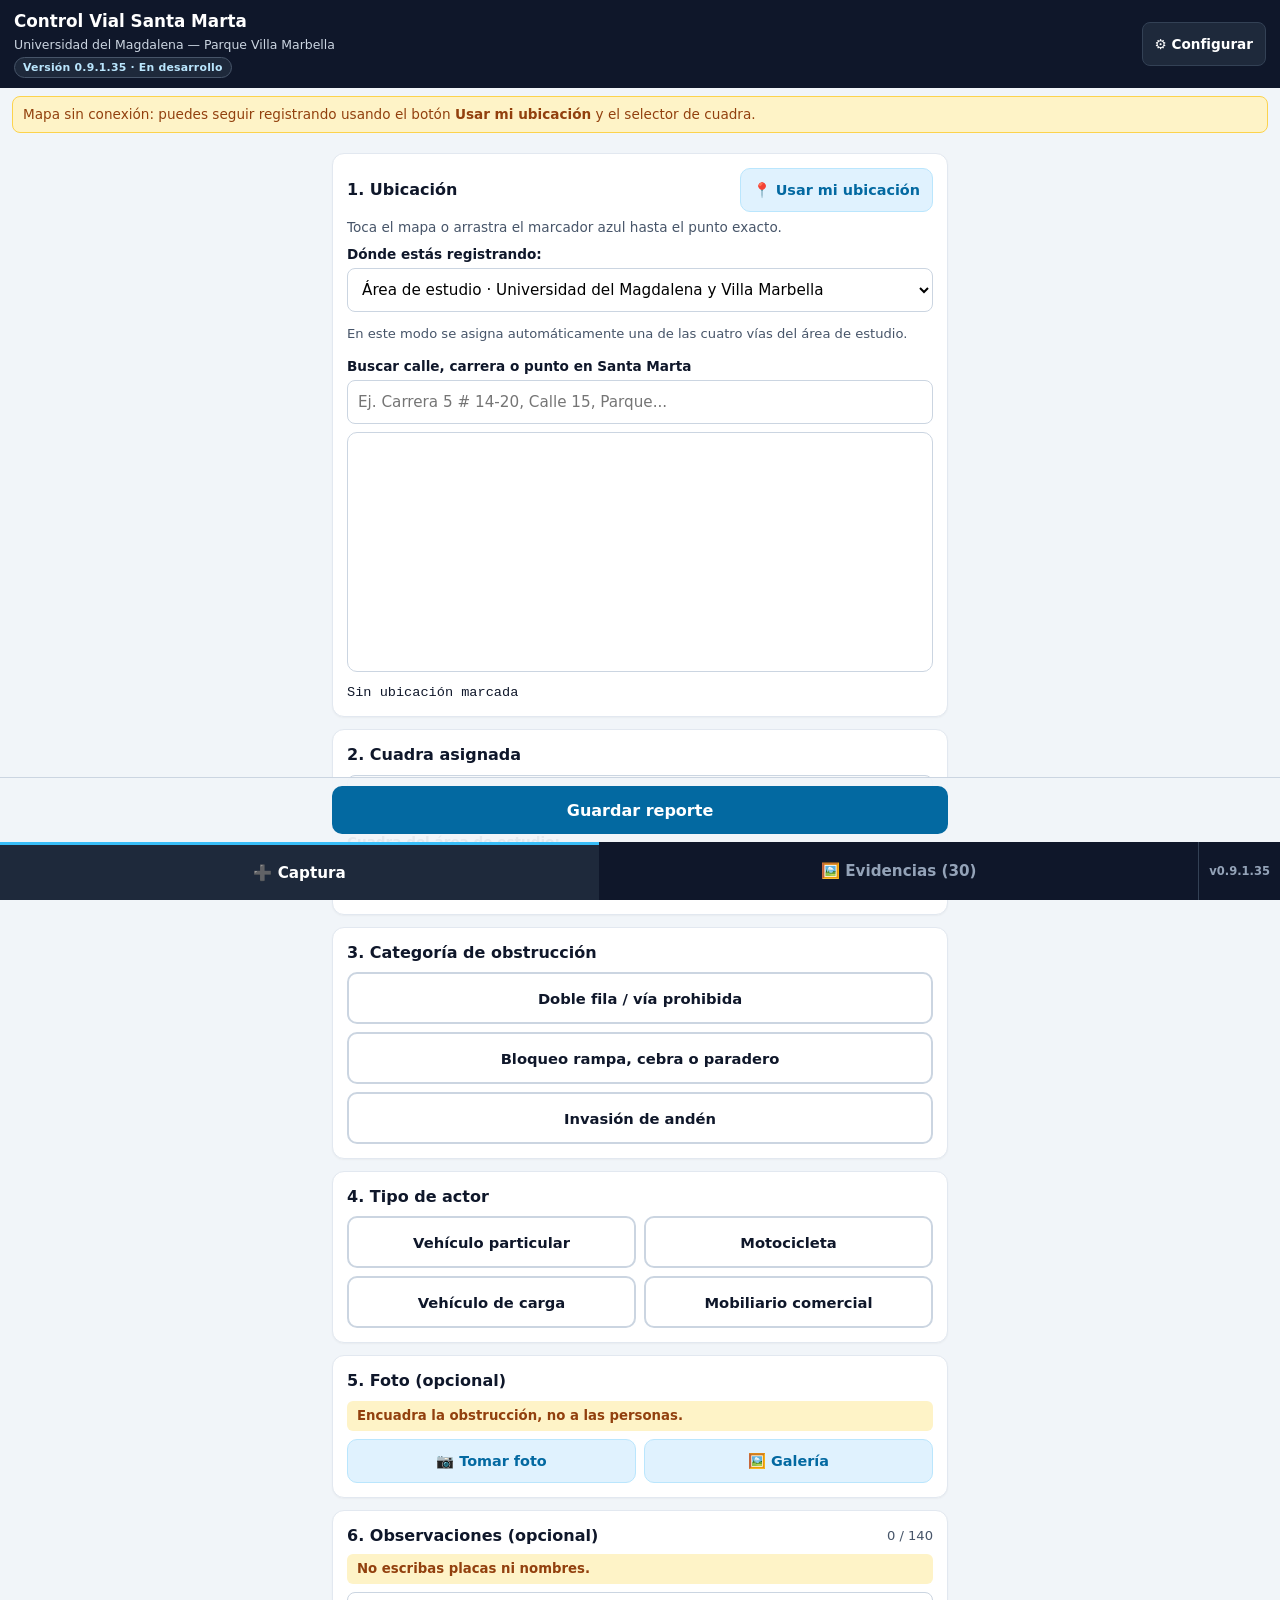
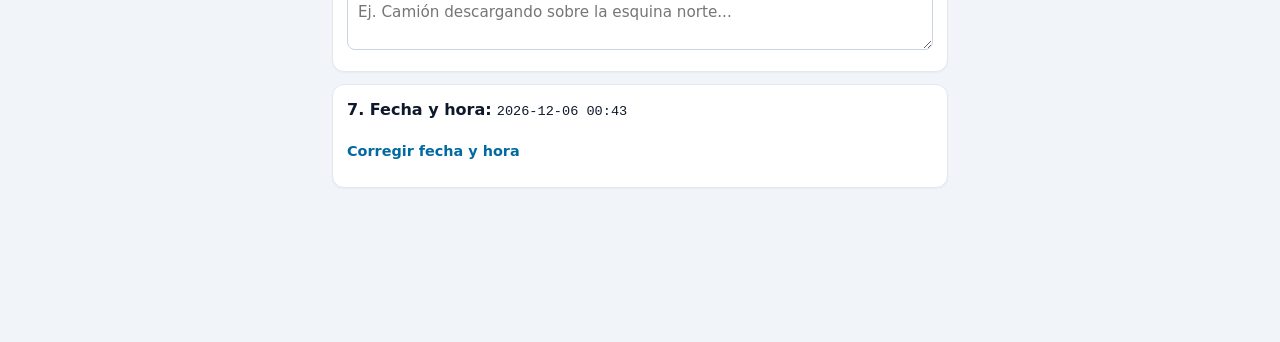
==== index.html @ 70bea8bd "Añade selector de ámbito de captura" ====
<!DOCTYPE html>
<html lang="es">
<head>
  <meta charset="UTF-8" />
  <meta name="viewport" content="width=device-width, initial-scale=1.0" />
  <meta name="app-build" content="0.9.1.35" />
  <meta name="app-version" content="0.9.1.35" />
  <meta http-equiv="Cache-Control" content="no-cache, no-store, must-revalidate" />
  <meta http-equiv="Pragma" content="no-cache" />
  <meta http-equiv="Expires" content="0" />
  <title>Control de Mal Parqueo - Santa Marta</title>
  <!-- CSS de Leaflet (CDN exacto obligatorio) -->
  <link rel="stylesheet" href="https://unpkg.com/leaflet@1.9.4/dist/leaflet.css" />
  <link rel="stylesheet" href="estilos.css?v=0.9.1.35" />
</head>
<body>
  <!-- Encabezado compacto -->
  <header class="encabezado">
    <div>
      <h1 class="titulo-app">Control Vial Santa Marta</h1>
      <p id="nombre-zona-header" class="subtitulo-zona">Cargando zona de estudio...</p>
      <span class="insignia-version">Versión 0.9.1.35 · En desarrollo</span>
    </div>
    <button type="button" id="btn-abrir-ajustes" class="btn-ajustes" aria-label="Ajustes del integrante">
      ⚙️ <span id="indicador-iniciales">Configurar</span>
    </button>
  </header>

  <!-- Aviso obligatorio si se abre con doble clic sin servidor local -->
  <div id="aviso-fetch" class="banner-error" hidden>
    No se pudieron leer los archivos JSON: <strong>abre con Live Server o GitHub Pages</strong>.
  </div>

  <!-- Aviso de contingencia si no hay internet / no cargó Leaflet -->
  <div id="aviso-sin-mapa" class="aviso-alerta margen-lateral" hidden>
    Mapa sin conexión: puedes seguir registrando usando el botón <strong>Usar mi ubicación</strong> y el selector de cuadra.
  </div>

  <!-- ======================================================================
       VISTA 1: CAPTURA RÁPIDA (< 30 SEGUNDOS)
       ====================================================================== -->
  <main id="vista-captura" class="contenedor-principal">
    <!-- Tarjeta de confirmación tras guardar -->
    <section id="tarjeta-confirmacion" class="tarjeta-exito" hidden>
      <h2>✔ Reporte guardado</h2>
      <p class="linea-resultado">
        <span id="confirmacion-desglose"></span>
        <span id="confirmacion-badge-nivel" class="badge-nivel"></span>
      </p>
      <p id="confirmacion-tiempo" class="texto-suave"></p>
      <button type="button" id="btn-registrar-otro" class="btn-primario btn-ancho">
        Registrar otro
      </button>
    </section>

    <!-- Alerta de cuota llena (QuotaExceededError) -->
    <section id="aviso-quota" class="banner-error" hidden>
      <strong>Almacenamiento lleno: exporta y borra registros locales.</strong>
      <button type="button" id="btn-exportar-emergencia" class="btn-secundario btn-ancho">
        Exportar respaldo JSON ahora
      </button>
    </section>

    <!-- a) Ubicación -->
    <section class="tarjeta">
      <div class="fila-cabecera-seccion">
        <h2>1. Ubicación</h2>
        <button type="button" id="btn-usar-gps" class="btn-secundario">
          📍 Usar mi ubicación
        </button>
      </div>
      <p class="ayuda-campo">Toca el mapa o arrastra el marcador azul hasta el punto exacto.</p>

      <div class="selector-ambito-reporte">
        <label for="select-ambito-captura" class="etiqueta-control">Dónde estás registrando:</label>
        <select id="select-ambito-captura" class="control-select">
          <option value="area_estudio">Área de estudio · Universidad del Magdalena y Villa Marbella</option>
          <option value="otros_sectores_santa_marta">Otros sectores de Santa Marta</option>
        </select>
        <p id="ayuda-ambito-captura" class="texto-suave">En este modo se asigna automáticamente una de las cuatro vías del área de estudio.</p>
      </div>

            <div class="buscador-direccion">
        <label for="input-buscar-direccion" class="etiqueta-control">Buscar calle, carrera o punto en Santa Marta</label>
        <div class="fila-buscador">
          <input
            type="search"
            id="input-buscar-direccion"
            class="control-input"
            placeholder="Ej. Carrera 5 # 14-20, Calle 15, Parque..."
            autocomplete="off"
          />
          <button type="button" id="btn-limpiar-busqueda" class="btn-secundario" hidden aria-label="Limpiar búsqueda">
            ✕
          </button>
        </div>
        <ul id="lista-sugerencias-direccion" class="lista-sugerencias" role="listbox" hidden></ul>
        <div id="estado-busqueda-direccion" class="texto-suave" hidden></div>
      </div>

      <div id="mapa-captura" class="caja-mapa"></div>

      <div class="fila-coords">
        <span id="texto-coordenadas" class="texto-mono">Sin ubicación marcada</span>
      </div>
      <div id="estado-gps" class="aviso-info" hidden></div>
      <div id="aviso-precision" class="aviso-info" hidden></div>
      <div id="error-ubicacion" class="error-campo" hidden></div>
    </section>

    <!-- b) Cuadra (asignación automática + respaldo) -->
    <section class="tarjeta">
      <h2>2. Cuadra asignada</h2>
      <div id="aviso-fuera-zona" class="aviso-alerta" hidden></div>

      <div id="panel-cuadra-estudio">
        <div class="caja-cuadra-lectura">
          <div id="cuadra-nombre-lectura" class="nombre-cuadra">Marca un punto en el mapa</div>
          <span id="cuadra-tipo-lectura" class="etiqueta-via">Tipo de vía: —</span>
        </div>
        <label for="select-cuadra" class="etiqueta-control">Cuadra del área de estudio:</label>
        <select id="select-cuadra" class="control-select">
          <option value="">-- Selecciona una cuadra --</option>
        </select>
        <div id="error-cuadra" class="error-campo" hidden></div>
      </div>

      <div id="panel-via-externa" class="panel-via-externa" hidden>
        <p class="ayuda-campo">El punto se guardará como un reporte de otro sector de Santa Marta, sin asignarlo a las cuatro cuadras del estudio.</p>
        <label for="select-tipo-via-externa" class="etiqueta-control">Tipo de vía:</label>
        <select id="select-tipo-via-externa" class="control-select">
          <option value="">-- Selecciona el tipo de vía --</option>
          <option value="arterial">Vía arterial</option>
          <option value="secundaria">Vía secundaria</option>
        </select>
        <label for="input-sector-externo" class="etiqueta-control">Barrio, sector o referencia (opcional):</label>
        <input id="input-sector-externo" class="control-input" type="text" maxlength="90" placeholder="Ej. El Prado, Centro, Bavaria..." />
        <div id="error-via-externa" class="error-campo" hidden></div>
      </div>
    </section>

    <!-- c) Categoría (3 botones grandes, selección única) -->
    <section class="tarjeta">
      <h2>3. Categoría de obstrucción</h2>
      <div id="grupo-categoria" class="rejilla-opciones" role="group" aria-label="Categoría">
        <button type="button" class="btn-opcion" data-valor="doble_fila" aria-pressed="false">
          Doble fila / vía prohibida
        </button>
        <button type="button" class="btn-opcion" data-valor="bloqueo_rampa_cebra_paradero" aria-pressed="false">
          Bloqueo rampa, cebra o paradero
        </button>
        <button type="button" class="btn-opcion" data-valor="invasion_anden" aria-pressed="false">
          Invasión de andén
        </button>
      </div>
      <div id="error-categoria" class="error-campo" hidden></div>
    </section>

    <!-- d) Actor (4 botones grandes, selección única) -->
    <section class="tarjeta">
      <h2>4. Tipo de actor</h2>
      <div id="grupo-actor" class="rejilla-opciones rejilla-2col" role="group" aria-label="Actor">
        <button type="button" class="btn-opcion" data-valor="vehiculo_particular" aria-pressed="false">
          Vehículo particular
        </button>
        <button type="button" class="btn-opcion" data-valor="motocicleta" aria-pressed="false">
          Motocicleta
        </button>
        <button type="button" class="btn-opcion" data-valor="vehiculo_carga" aria-pressed="false">
          Vehículo de carga
        </button>
        <button type="button" class="btn-opcion" data-valor="mobiliario_comercial" aria-pressed="false">
          Mobiliario comercial
        </button>
      </div>
      <div id="error-actor" class="error-campo" hidden></div>
    </section>

    <!-- e) Foto (opcional, anonimizada con pixelado táctil) -->
    <section class="tarjeta">
      <h2>5. Foto (opcional)</h2>
      <p class="aviso-privacidad">Encuadra la obstrucción, no a las personas.</p>

      <div class="fila-botones-foto">
        <button type="button" id="btn-tomar-foto" class="btn-secundario">📷 Tomar foto</button>
        <button type="button" id="btn-galeria-foto" class="btn-secundario">🖼️ Galería</button>
      </div>

      <input type="file" id="input-foto-camara" accept="image/*" capture="environment" hidden />
      <input type="file" id="input-foto-galeria" accept="image/*" hidden />

      <div id="zona-edicion-foto" class="zona-canvas" hidden>
        <p class="ayuda-campo">
          <strong>Herramienta Pixelar:</strong> arrastra el dedo sobre placas o rostros para pixelarlos.
        </p>
        <canvas id="canvas-foto"></canvas>

        <div class="fila-herramientas-canvas">
          <button type="button" id="btn-deshacer-pixel" class="btn-secundario">↩ Deshacer</button>
          <button type="button" id="btn-quitar-foto" class="btn-peligro-suave">Quitar foto</button>
        </div>

        <label class="casilla-privacidad">
          <input type="checkbox" id="check-privacidad-foto" />
          <span>Confirmo que no se ven placas ni rostros</span>
        </label>
      </div>
      <div id="error-foto" class="error-campo" hidden></div>
    </section>

    <!-- f) Observaciones (opcional, máx. 140 caracteres) -->
    <section class="tarjeta">
      <div class="fila-cabecera-seccion">
        <label for="input-observaciones"><strong>6. Observaciones (opcional)</strong></label>
        <span id="contador-obs" class="texto-suave">0 / 140</span>
      </div>
      <p class="aviso-privacidad">No escribas placas ni nombres.</p>
      <textarea
        id="input-observaciones"
        class="control-textarea"
        maxlength="140"
        rows="2"
        placeholder="Ej. Camión descargando sobre la esquina norte..."
      ></textarea>
    </section>

    <!-- g) Fecha y hora automática con control colapsado -->
    <section class="tarjeta">
      <div class="fila-cabecera-seccion">
        <span><strong>7. Fecha y hora:</strong> <span id="texto-fecha-actual" class="texto-mono"></span></span>
      </div>
      <details id="detalle-fecha-hora" class="control-colapsado">
        <summary>Corregir fecha y hora</summary>
        <div class="contenido-colapsado">
          <label for="input-fecha-hora" class="etiqueta-control">Fecha y hora local:</label>
          <input type="datetime-local" id="input-fecha-hora" class="control-input" />
        </div>
      </details>
    </section>

    <!-- Espacio reservado para que el botón fijo no tape la última tarjeta -->
    <div class="espacio-barra-fija"></div>

    <!-- h) Botón fijo Guardar reporte -->
    <div class="barra-guardar-fija">
      <button type="button" id="btn-guardar" class="btn-primario btn-ancho">
        Guardar reporte
      </button>
    </div>
  </main>

  <!-- ======================================================================
       VISTA 2: REGISTROS Y EXPORTACIÓN / IMPORTACIÓN
       ====================================================================== -->
  <main id="vista-registros" class="contenedor-principal" hidden>
    <!-- Resumen de la nueva muestra fotográfica -->
    <section class="tarjeta no-imprimir">
      <div class="fila-cabecera-seccion">
        <h2>Evidencias</h2>
        <span id="contador-meta-30" class="contador-grande">0 de 30</span>
      </div>
      <p id="desglose-franjas" class="texto-destacado">Evidencias fotográficas disponibles.</p>
      <div id="desglose-cuadras" class="texto-suave"></div>
      <p id="uso-almacenamiento" class="texto-suave margen-superior">Reportes: 0</p>
    </section>

    <!-- Exportar e importar (RF-06) -->
    <section class="tarjeta no-imprimir">
      <h2>Reunir datos del equipo (RF-06)</h2>
      <div class="rejilla-exportar">
        <button type="button" id="btn-exportar-con-fotos" class="btn-secundario">
          Exportar JSON (con fotos)
        </button>
        <button type="button" id="btn-exportar-sin-fotos" class="btn-secundario">
          Exportar JSON (sin fotos)
        </button>
        <button type="button" id="btn-exportar-zip" class="btn-secundario">
          Exportar paquete (.zip)
        </button>
        <button type="button" id="btn-importar-json" class="btn-primario">
          Importar JSON
        </button>
      </div>
      <input type="file" id="input-importar-json" accept=".json,application/json" hidden />
      <div id="resultado-importacion" class="aviso-info margen-superior" hidden></div>
    </section>

    <!-- Panel de filtros dinámicos sin recargar (RF-04 y CU-02) -->
    <section class="tarjeta no-imprimir" id="seccion-filtros" hidden>
      <div class="fila-cabecera-seccion">
        <h2>Filtros de análisis (RF-04)</h2>
        <button type="button" id="btn-limpiar-filtros" class="btn-secundario">
          Limpiar filtros
        </button>
      </div>
      <p class="ayuda-campo">Combina filtros para actualizar el mapa de calor, los porcentajes por categoría y los conteos al instante.</p>

      <div class="rejilla-filtros">
        <div>
          <label for="filtro-cuadra" class="etiqueta-control">Cuadra:</label>
          <select id="filtro-cuadra" class="control-select">
            <option value="todas">Todas las cuadras</option>
          </select>
        </div>

        <div>
          <label for="filtro-franja" class="etiqueta-control">Franja horaria:</label>
          <select id="filtro-franja" class="control-select">
            <option value="todas">Todas (Pico y Valle)</option>
            <option value="pico">Hora pico</option>
            <option value="valle">Hora valle</option>
          </select>
        </div>

        <div>
          <label for="filtro-categoria" class="etiqueta-control">Categoría:</label>
          <select id="filtro-categoria" class="control-select">
            <option value="todas">Todas las categorías</option>
            <option value="doble_fila">Doble fila / vía prohibida</option>
            <option value="bloqueo_rampa_cebra_paradero">Bloqueo rampa, cebra o paradero</option>
            <option value="invasion_anden">Invasión de andén</option>
          </select>
        </div>

        <div>
          <label for="filtro-actor" class="etiqueta-control">Tipo de actor:</label>
          <select id="filtro-actor" class="control-select">
            <option value="todas">Todos los actores</option>
            <option value="vehiculo_particular">Vehículo particular</option>
            <option value="motocicleta">Motocicleta</option>
            <option value="vehiculo_carga">Vehículo de carga</option>
            <option value="mobiliario_comercial">Mobiliario comercial</option>
          </select>
        </div>
      </div>

      <div class="caja-resultado-filtros">
        <div id="conteo-filtrado-texto" class="texto-destacado">Mostrando 0 de 0 reportes</div>
        <div id="desglose-porcentajes-categoria" class="rejilla-porcentajes"></div>
      </div>
    </section>

    <!-- Mapa de calor (Leaflet.heat) y puntos individuales (RF-03) -->
    <section id="seccion-mapa-recorrido" class="tarjeta no-imprimir">
      <div class="fila-cabecera-seccion">
        <h2>Recorrido por calles y 30 evidencias</h2>
        <button type="button" id="btn-pantalla-completa-mapa" class="btn-secundario btn-pantalla-mapa" aria-pressed="false">⛶ Pantalla completa</button>
      </div>
      <p class="ayuda-campo">La línea verde conserva el recorrido del equipo. Los 30 puntos morados se ubicaron visualmente siguiendo la referencia satelital suministrada: representan sectores aproximados donde se observaron vehículos mal parqueados, distribuidos sobre el corredor y las calles del entorno de Villa Marbella. No son coordenadas GPS individuales.</p>

      <div id="grupo-capas-mapa" class="barra-capas-mapa" role="group" aria-label="Capas del mapa">
        <button type="button" class="btn-capa-mapa" data-modo="ambos" aria-pressed="false">
          🔥 + 📍 Ambos
        </button>
        <button type="button" class="btn-capa-mapa" data-modo="calor" aria-pressed="false">
          🔥 Mapa de calor
        </button>
        <button type="button" class="btn-capa-mapa activo" data-modo="puntos" aria-pressed="true">
          📍 Puntos
        </button>
      </div>

      <div id="aviso-sin-calor" class="aviso-alerta" hidden>
        La capa de calor no está disponible sin conexión. Se muestran los 30 puntos aproximados de evidencias.
      </div>

      <div class="control-recorrido-barra">
        <label for="toggle-recorrido-campo" class="control-recorrido-etiqueta">
          <input type="checkbox" id="toggle-recorrido-campo" checked />
          <span>Mostrar línea del recorrido</span>
        </label>
        <small>Activa o desactiva únicamente las líneas verdes del recorrido.</small>
      </div>

      <div id="herramientas-edicion-recorrido" class="herramientas-edicion-recorrido" aria-label="Herramienta para dibujar el recorrido">
        <p class="ayuda-campo">Pulsa “Dibujar” y marca la calle con clics sobre el mapa. Termina cada calle por separado y guarda al finalizar.</p>
        <div class="barra-editor-recorrido">
          <button type="button" id="btn-iniciar-dibujo-recorrido" class="btn-secundario">✏️ Dibujar recorrido</button>
          <button type="button" id="btn-terminar-tramo-recorrido" class="btn-secundario" disabled>Terminar tramo</button>
          <button type="button" id="btn-deshacer-punto-recorrido" class="btn-secundario" disabled>Deshacer punto</button>
          <button type="button" id="btn-eliminar-tramo-recorrido" class="btn-secundario" disabled>Eliminar último tramo</button>
          <button type="button" id="btn-guardar-recorrido-local" class="btn-primario" disabled>💾 Guardar recorrido</button>
          <button type="button" id="btn-cancelar-edicion-recorrido" class="btn-secundario" disabled>Cancelar</button>
        </div>
        <div class="barra-copias-recorrido">
          <button type="button" id="btn-descargar-copia-recorrido" class="btn-secundario">Descargar copia</button>
          <button type="button" id="btn-importar-copia-recorrido" class="btn-secundario">Cargar copia</button>
          <button type="button" id="btn-restaurar-recorrido-inicial" class="btn-secundario" disabled>Restaurar recorrido inicial</button>
          <input type="file" id="input-importar-copia-recorrido" accept="application/json,.json" hidden />
        </div>
        <p id="estado-editor-recorrido" class="estado-editor-recorrido" role="status" aria-live="polite">Se cargará el recorrido guardado en este navegador, si existe.</p>
      </div>

      <div id="mapa-registros" class="caja-mapa caja-mapa-registros"></div>
    </section>

    <!-- Resumen operativo Top 5 y vista imprimible (RF-05 y CU-03) -->
    <section class="tarjeta" id="seccion-resumen-operativo" hidden>
      <div class="fila-cabecera-seccion">
        <h2>Resumen operativo · Top 5 cuadras críticas (RF-05)</h2>
        <button type="button" id="btn-imprimir-resumen" class="btn-secundario no-imprimir">
          🖨️ Imprimir resumen operativo
        </button>
      </div>
      <p id="subtitulo-resumen-operativo" class="ayuda-campo">
        Ordenadas por puntaje de criticidad acumulado, con recomendación automática y la regla explícita que la produjo.
      </p>
      <div id="lista-top-5-cuadras" class="lista-top5"></div>
    </section>

    <!-- Lista de reportes (más recientes primero) -->
    <section class="tarjeta no-imprimir">
      <h2>Reportes</h2>
      <div id="lista-registros" class="lista-tarjetas"></div>
    </section>

    <section class="tarjeta" id="seccion-galeria-evidencias">
      <h2 id="titulo-galeria-evidencias">Evidencias</h2>
      <p class="ayuda-campo">Muestra fotográfica seleccionada. Las imágenes documentan vehículos y contexto vial; no implican por sí solas una infracción confirmada.</p>
      <div id="galeria-evidencias" class="galeria-evidencias"></div>
    </section>
  </main>

  <!-- ======================================================================
       MODAL DE AJUSTES (i)
       ====================================================================== -->
  <div id="modal-ajustes" class="fondo-modal" hidden>
    <div class="caja-modal" role="dialog" aria-modal="true" aria-labelledby="titulo-ajustes">
      <h2 id="titulo-ajustes">Ajustes del integrante</h2>
      <p class="ayuda-campo">Tus iniciales identifican los reportes que levantes en este celular.</p>

      <label for="input-iniciales" class="etiqueta-control">Iniciales (2 a 3 letras):</label>
      <input
        type="text"
        id="input-iniciales"
        class="control-input"
        maxlength="3"
        placeholder="Ej. ASO"
        autocomplete="off"
      />

      <label for="select-origen" class="etiqueta-control">Origen por defecto:</label>
      <select id="select-origen" class="control-select">
        <option value="campo">Recorrido de campo</option>
        <option value="ciudadano">Ciudadano</option>
      </select>

      <div id="error-ajustes" class="error-campo" hidden></div>

      <div class="fila-botones-modal">
        <button type="button" id="btn-cerrar-ajustes" class="btn-secundario">Cancelar</button>
        <button type="button" id="btn-guardar-ajustes" class="btn-primario">Guardar ajustes</button>
      </div>
    </div>
  </div>

  <!-- ======================================================================
       MODAL VISOR DE FOTO AMPLIADA EN REGISTROS
       ====================================================================== -->
  <div id="modal-foto" class="fondo-modal" hidden>
    <div class="caja-modal caja-modal-foto" role="dialog" aria-modal="true" aria-labelledby="titulo-modal-foto">
      <div class="fila-cabecera-seccion">
        <h2 id="titulo-modal-foto">Evidencia fotográfica</h2>
        <button type="button" id="btn-cerrar-modal-foto" class="btn-secundario">✕ Cerrar</button>
      </div>
      <img id="img-modal-foto" class="foto-ampliada-modal" src="" alt="Foto ampliada del reporte" />
      <p id="detalle-modal-foto" class="texto-suave margen-superior"></p>
    </div>
  </div>

  <!-- ======================================================================
       NAVEGACIÓN INFERIOR FIJA (DOS VISTAS SIN RECARGAR)
       ====================================================================== -->
  <nav class="nav-inferior no-imprimir" aria-label="Navegación principal">
    <button type="button" id="tab-captura" class="btn-nav activo">
      ➕ Captura
    </button>
    <button type="button" id="tab-registros" class="btn-nav">
      🖼️ Evidencias (<span id="badge-total-registros">0</span>)
    </button>
    <span class="version-nav" aria-label="Versión de la aplicación">v0.9.1.35</span>
  </nav>

  <!-- Scripts en el orden estricto indicado (clásicos, sin módulos ES) -->
  <script src="https://unpkg.com/leaflet@1.9.4/dist/leaflet.js"></script>
  <script src="https://unpkg.com/leaflet.heat@0.2.0/dist/leaflet-heat.js"></script>
  <script src="https://cdnjs.cloudflare.com/ajax/libs/jszip/3.10.1/jszip.min.js"></script>
  <script src="criticidad.js?v=0.9.1.35"></script>
  <script src="almacenamiento.js?v=0.9.1.35"></script>
  <script src="filtros.js?v=0.9.1.35"></script>
  <script src="resumen.js?v=0.9.1.35"></script>
  <script src="mapa.js?v=0.9.1.35"></script>
  <script src="captura.js?v=0.9.1.35"></script>
</body>
</html>
---- estilos.css ----
/* ============================================================================
 * ARCHIVO: estilos.css
 * RESPONSABILIDAD: Estilos mobile-first (cómodo con una mano desde 360 px),
 * botones táctiles >= 44 px, contraste alto para exteriores y soporte de canvas.
 * ============================================================================ */

:root {
  --color-primario: #0369a1;
  --color-primario-oscuro: #075985;
  --color-fondo: #f1f5f9;
  --color-tarjeta: #ffffff;
  --color-texto: #0f172a;
  --color-suave: #475569;
  --color-borde: #cbd5e1;
  --color-alto: #dc2626;
  --color-medio: #d97706;
  --color-bajo: #16a34a;
}

* {
  box-sizing: border-box;
}

body {
  margin: 0;
  font-family: system-ui, -apple-system, "Segoe UI", Roboto, sans-serif;
  background-color: var(--color-fondo);
  color: var(--color-texto);
  line-height: 1.4;
  padding-bottom: 68px; /* Espacio para la navegación inferior */
}

/* Encabezado */
.encabezado {
  background: #0f172a;
  color: #ffffff;
  padding: 10px 14px;
  display: flex;
  align-items: center;
  justify-content: space-between;
  gap: 8px;
}

.titulo-app {
  margin: 0;
  font-size: 1.05rem;
}

.subtitulo-zona {
  margin: 2px 0 0;
  font-size: 0.78rem;
  color: #cbd5e1;
}

.btn-ajustes {
  min-height: 44px;
  padding: 8px 12px;
  border-radius: 8px;
  border: 1px solid #334155;
  background: #1e293b;
  color: #ffffff;
  font-size: 0.85rem;
  font-weight: 600;
  cursor: pointer;
}

/* Contenedor y tarjetas */
.contenedor-principal {
  max-width: 640px;
  margin: 0 auto;
  padding: 10px 12px;
}

.tarjeta {
  background: var(--color-tarjeta);
  border-radius: 12px;
  padding: 14px;
  margin-bottom: 12px;
  border: 1px solid #e2e8f0;
  box-shadow: 0 1px 2px rgba(0, 0, 0, 0.04);
}

.tarjeta h2 {
  margin: 0 0 8px;
  font-size: 1rem;
  color: #0f172a;
}

.fila-cabecera-seccion {
  display: flex;
  align-items: center;
  justify-content: space-between;
  gap: 8px;
  margin-bottom: 6px;
}

.fila-cabecera-seccion h2 {
  margin: 0;
}

.ayuda-campo {
  margin: 0 0 8px;
  font-size: 0.85rem;
  color: var(--color-suave);
}

.texto-suave {
  font-size: 0.82rem;
  color: var(--color-suave);
}

.texto-mono {
  font-family: ui-monospace, SFMono-Regular, Menlo, monospace;
  font-size: 0.85rem;
}

.margen-lateral {
  margin: 10px 12px;
}

.margen-superior {
  margin-top: 8px;
}

/* Botones táctiles (mínimo 44 px de alto) */
button {
  font-family: inherit;
}

.btn-primario {
  min-height: 48px;
  padding: 10px 16px;
  background: var(--color-primario);
  color: #ffffff;
  border: none;
  border-radius: 10px;
  font-size: 1rem;
  font-weight: 700;
  cursor: pointer;
}

.btn-primario:active {
  background: var(--color-primario-oscuro);
}

.btn-primario:disabled {
  opacity: 0.6;
  cursor: not-allowed;
}

.btn-secundario {
  min-height: 44px;
  padding: 8px 12px;
  background: #e0f2fe;
  color: #0369a1;
  border: 1px solid #bae6fd;
  border-radius: 10px;
  font-size: 0.9rem;
  font-weight: 600;
  cursor: pointer;
}

.btn-peligro-suave {
  min-height: 44px;
  padding: 8px 12px;
  background: #fee2e2;
  color: #991b1b;
  border: 1px solid #fecaca;
  border-radius: 10px;
  font-size: 0.9rem;
  font-weight: 600;
  cursor: pointer;
}

.btn-ancho {
  width: 100%;
}

/* Mapas con altura fija para evitar cuadros grises */
.caja-mapa {
  width: 100%;
  height: 240px;
  border-radius: 10px;
  border: 1px solid var(--color-borde);
  z-index: 1;
}

.caja-mapa-pequeno,
.caja-mapa-registros {
  height: 280px;
}

.barra-capas-mapa {
  display: grid;
  grid-template-columns: 1fr 1fr 1fr;
  gap: 6px;
  margin-bottom: 10px;
}

.btn-capa-mapa {
  min-height: 44px;
  padding: 6px 8px;
  border: 2px solid var(--color-borde);
  border-radius: 9px;
  background: #ffffff;
  color: var(--color-texto);
  font-size: 0.82rem;
  font-weight: 700;
  cursor: pointer;
}

.btn-capa-mapa.activo {
  border-color: var(--color-primario);
  background: #e0f2fe;
  color: #0c4a6e;
}

.fila-coords {
  margin-top: 8px;
}

/* Cuadra de solo lectura */
.caja-cuadra-lectura {
  background: #f8fafc;
  border: 1px solid var(--color-borde);
  border-radius: 8px;
  padding: 10px;
  margin-bottom: 10px;
  display: flex;
  flex-wrap: wrap;
  align-items: center;
  justify-content: space-between;
  gap: 6px;
}

.nombre-cuadra {
  font-weight: 700;
  font-size: 0.92rem;
}

.etiqueta-via {
  font-size: 0.8rem;
  font-weight: 700;
  padding: 4px 8px;
  border-radius: 999px;
  background: #e2e8f0;
  color: #334155;
}

.via-arterial {
  background: #fef3c7;
  color: #92400e;
}

.via-secundaria {
  background: #e0f2fe;
  color: #075985;
}

/* Botones de selección única (Categoría y Actor) */
.rejilla-opciones {
  display: grid;
  grid-template-columns: 1fr;
  gap: 8px;
}

.rejilla-2col {
  grid-template-columns: 1fr 1fr;
}

.btn-opcion {
  min-height: 52px;
  padding: 10px 12px;
  border: 2px solid var(--color-borde);
  border-radius: 10px;
  background: #ffffff;
  color: var(--color-texto);
  font-size: 0.92rem;
  font-weight: 600;
  text-align: center;
  cursor: pointer;
}

.btn-opcion.activo {
  border-color: var(--color-primario);
  background: #e0f2fe;
  color: #0c4a6e;
}

/* Foto y Canvas de pixelado */
.aviso-privacidad {
  margin: 0 0 8px;
  font-size: 0.83rem;
  font-weight: 600;
  color: #92400e;
  background: #fef3c7;
  padding: 6px 10px;
  border-radius: 6px;
}

.fila-botones-foto {
  display: grid;
  grid-template-columns: 1fr 1fr;
  gap: 8px;
}

.zona-canvas {
  margin-top: 10px;
}

#canvas-foto {
  width: 100%;
  height: auto;
  display: block;
  border-radius: 8px;
  border: 2px solid #0f172a;
  touch-action: none; /* Obligatorio para pixelado táctil sin desplazar pantalla */
  cursor: crosshair;
}

.fila-herramientas-canvas {
  display: flex;
  gap: 8px;
  margin-top: 8px;
}

.fila-herramientas-canvas button {
  flex: 1;
}

.casilla-privacidad {
  display: flex;
  align-items: center;
  gap: 10px;
  margin-top: 10px;
  padding: 10px;
  background: #f8fafc;
  border: 1px solid var(--color-borde);
  border-radius: 8px;
  min-height: 44px;
  font-size: 0.88rem;
  font-weight: 600;
}

.casilla-privacidad input[type="checkbox"] {
  width: 22px;
  height: 22px;
  flex-shrink: 0;
}

/* Controles de formulario */
.etiqueta-control {
  display: block;
  font-size: 0.85rem;
  font-weight: 600;
  margin-bottom: 4px;
}

.control-select,
.control-input,
.control-textarea {
  width: 100%;
  min-height: 44px;
  padding: 10px;
  border: 1px solid var(--color-borde);
  border-radius: 8px;
  font-size: 0.95rem;
  font-family: inherit;
  background: #ffffff;
}

.control-colapsado {
  margin-top: 8px;
}

.control-colapsado summary {
  min-height: 44px;
  display: flex;
  align-items: center;
  color: var(--color-primario);
  font-weight: 600;
  font-size: 0.9rem;
  cursor: pointer;
}

.contenido-colapsado {
  padding-top: 8px;
}

/* Avisos y errores */
.banner-error {
  background: #fee2e2;
  color: #991b1b;
  border: 1px solid #f87171;
  padding: 12px 14px;
  margin: 10px 12px;
  border-radius: 10px;
  font-size: 0.9rem;
}

.aviso-alerta {
  background: #fef3c7;
  color: #92400e;
  border: 1px solid #fcd34d;
  padding: 8px 10px;
  border-radius: 8px;
  font-size: 0.85rem;
  margin-top: 8px;
}

.aviso-info {
  background: #e0f2fe;
  color: #075985;
  border: 1px solid #bae6fd;
  padding: 8px 10px;
  border-radius: 8px;
  font-size: 0.85rem;
  margin-top: 8px;
}

.error-campo {
  color: #b91c1c;
  font-size: 0.84rem;
  font-weight: 700;
  margin-top: 6px;
}

/* Tarjeta de confirmación tras guardar */
.tarjeta-exito {
  background: #f0fdf4;
  border: 2px solid #4ade80;
  border-radius: 12px;
  padding: 14px;
  margin-bottom: 12px;
}

.tarjeta-exito h2 {
  margin: 0 0 6px;
  color: #166534;
  font-size: 1.05rem;
}

.linea-resultado {
  font-size: 0.95rem;
  font-weight: 700;
  margin: 6px 0;
}

/* Badges de nivel (color + texto) */
.badge-nivel {
  display: inline-block;
  padding: 3px 10px;
  border-radius: 999px;
  font-size: 0.8rem;
  font-weight: 800;
  color: #ffffff;
}

.nivel-alto {
  background: var(--color-alto);
}

.nivel-medio {
  background: var(--color-medio);
}

.nivel-bajo {
  background: var(--color-bajo);
}

/* Barra fija de guardado */
.espacio-barra-fija {
  height: 64px;
}

.barra-guardar-fija {
  position: fixed;
  bottom: 58px;
  left: 0;
  right: 0;
  padding: 8px 12px;
  background: rgba(241, 245, 249, 0.95);
  border-top: 1px solid #cbd5e1;
  z-index: 900;
}

.barra-guardar-fija button {
  max-width: 616px;
  margin: 0 auto;
  display: block;
}

/* Vista Registros */
.contador-grande {
  font-size: 1.25rem;
  font-weight: 800;
  color: var(--color-primario);
}

.texto-destacado {
  margin: 4px 0 8px;
  font-weight: 600;
  font-size: 0.92rem;
}

.contenedor-chips {
  display: flex;
  flex-wrap: wrap;
  gap: 6px;
}

.chip-conteo {
  background: #f1f5f9;
  border: 1px solid #cbd5e1;
  border-radius: 999px;
  padding: 3px 10px;
  font-size: 0.8rem;
  font-weight: 600;
}

.rejilla-exportar {
  display: grid;
  grid-template-columns: 1fr 1fr;
  gap: 8px;
}

.lista-tarjetas {
  display: flex;
  flex-direction: column;
  gap: 10px;
}

.tarjeta-registro {
  border: 1px solid #cbd5e1;
  border-radius: 10px;
  padding: 10px;
  background: #f8fafc;
}

.registro-cabecera {
  display: flex;
  justify-content: space-between;
  align-items: center;
  gap: 6px;
  margin-bottom: 8px;
}

.registro-cuerpo {
  display: flex;
  gap: 10px;
  align-items: flex-start;
}

.contenedor-foto-registro {
  width: 104px;
  flex-shrink: 0;
  cursor: pointer;
  display: flex;
  flex-direction: column;
  align-items: center;
  gap: 4px;
}

.miniatura-registro {
  width: 104px;
  height: 104px;
  object-fit: cover;
  border-radius: 8px;
  border: 2px solid #cbd5e1;
  display: block;
}

.pie-ampliar-foto {
  font-size: 0.72rem;
  font-weight: 700;
  color: var(--color-primario);
  background: #e0f2fe;
  padding: 2px 6px;
  border-radius: 6px;
  width: 100%;
  text-align: center;
}

.miniatura-vacia {
  width: 104px;
  height: 104px;
  border-radius: 8px;
  border: 1px dashed #94a3b8;
  display: flex;
  align-items: center;
  justify-content: center;
  font-size: 0.75rem;
  color: #64748b;
  flex-shrink: 0;
}

.registro-detalles {
  font-size: 0.85rem;
  flex: 1;
  min-width: 0;
}

.linea-detalle-reg {
  margin-bottom: 3px;
  word-wrap: break-word;
}

.chip-franja {
  display: inline-block;
  font-size: 0.72rem;
  font-weight: 700;
  padding: 1px 7px;
  border-radius: 999px;
  background: #e2e8f0;
  color: #1e293b;
  margin-left: 4px;
}

.caja-modal-foto {
  max-width: 540px;
}

.foto-ampliada-modal {
  width: 100%;
  max-height: 70vh;
  object-fit: contain;
  border-radius: 10px;
  border: 1px solid #cbd5e1;
  background: #0f172a;
  display: block;
}

.obs-texto {
  margin-top: 4px;
  font-style: italic;
  color: #334155;
}

.registro-pie {
  display: flex;
  justify-content: space-between;
  align-items: center;
  margin-top: 8px;
  padding-top: 6px;
  border-top: 1px solid #e2e8f0;
}

.btn-eliminar-registro {
  min-height: 44px;
  padding: 6px 12px;
  background: #fee2e2;
  color: #991b1b;
  border: 1px solid #fca5a5;
  border-radius: 8px;
  font-size: 0.82rem;
  font-weight: 700;
  cursor: pointer;
}

.etiqueta-precargado {
  font-size: 0.78rem;
  color: #64748b;
  font-weight: 600;
}

/* Leyenda del mapa de registros */
.leyenda-mapa {
  background: rgba(255, 255, 255, 0.94);
  padding: 6px 10px;
  border-radius: 8px;
  border: 1px solid #cbd5e1;
  font-size: 0.78rem;
  line-height: 1.5;
}

.punto-leyenda {
  display: inline-block;
  width: 10px;
  height: 10px;
  border-radius: 50%;
  margin-right: 5px;
}

/* Modal de Ajustes */
.fondo-modal {
  position: fixed;
  inset: 0;
  background: rgba(15, 23, 42, 0.65);
  display: flex;
  align-items: center;
  justify-content: center;
  padding: 16px;
  z-index: 1200;
}

.caja-modal {
  background: #ffffff;
  border-radius: 14px;
  padding: 18px;
  width: 100%;
  max-width: 400px;
}

.caja-modal h2 {
  margin-top: 0;
}

.caja-modal label {
  margin-top: 10px;
}

.fila-botones-modal {
  display: flex;
  gap: 8px;
  margin-top: 16px;
}

.fila-botones-modal button {
  flex: 1;
}

/* Navegación inferior fija */
.nav-inferior {
  position: fixed;
  bottom: 0;
  left: 0;
  right: 0;
  height: 58px;
  background: #0f172a;
  display: grid;
  grid-template-columns: 1fr 1fr;
  z-index: 1000;
}

.btn-nav {
  min-height: 58px;
  border: none;
  background: transparent;
  color: #94a3b8;
  font-size: 0.95rem;
  font-weight: 700;
  cursor: pointer;
}

.btn-nav.activo {
  color: #ffffff;
  background: #1e293b;
  border-top: 3px solid #38bdf8;
}

[hidden] {
  display: none !important;
}


/* Panel de Filtros Dinámicos (RF-04 y CU-02) */
.rejilla-filtros {
  display: grid;
  grid-template-columns: 1fr 1fr;
  gap: 8px;
  margin-bottom: 10px;
}

@media (max-width: 460px) {
  .rejilla-filtros {
    grid-template-columns: 1fr;
  }
}

.caja-resultado-filtros {
  background: #f8fafc;
  border: 1px solid var(--color-borde);
  border-radius: 10px;
  padding: 10px;
}

.rejilla-porcentajes {
  display: grid;
  grid-template-columns: 1fr;
  gap: 6px;
  margin-top: 6px;
}

.item-porcentaje {
  background: #ffffff;
  border: 1px solid #e2e8f0;
  border-radius: 8px;
  padding: 6px 10px;
  font-size: 0.84rem;
}

.fila-texto-porcentaje {
  display: flex;
  justify-content: space-between;
  align-items: center;
  gap: 8px;
  margin-bottom: 4px;
}

.barra-progreso-fondo {
  width: 100%;
  height: 7px;
  background: #e2e8f0;
  border-radius: 999px;
  overflow: hidden;
}

.barra-progreso-relleno {
  height: 100%;
  background: var(--color-primario);
  border-radius: 999px;
}

/* Resumen Operativo Top 5 (RF-05 y CU-03) */
.lista-top5 {
  display: flex;
  flex-direction: column;
  gap: 10px;
}

.tarjeta-top5 {
  border: 1px solid #cbd5e1;
  border-left: 5px solid var(--color-primario);
  border-radius: 10px;
  padding: 11px 12px;
  background: #f8fafc;
}

.tarjeta-top5.top5-critico {
  border-left-color: var(--color-alto);
}

.tarjeta-top5.top5-medio {
  border-left-color: var(--color-medio);
}

.top5-cabecera {
  display: flex;
  justify-content: space-between;
  align-items: flex-start;
  gap: 8px;
  margin-bottom: 6px;
}

.top5-puesto {
  display: inline-block;
  background: #0f172a;
  color: #ffffff;
  font-weight: 800;
  font-size: 0.78rem;
  padding: 2px 8px;
  border-radius: 999px;
  margin-right: 6px;
}

.top5-puntaje {
  font-weight: 800;
  font-size: 0.9rem;
  color: #0f172a;
  background: #e2e8f0;
  padding: 3px 9px;
  border-radius: 999px;
  white-space: nowrap;
}

.top5-metricas {
  font-size: 0.82rem;
  color: var(--color-suave);
  margin-bottom: 8px;
}

.caja-recomendacion-top5 {
  background: #ffffff;
  border: 1px solid #cbd5e1;
  border-radius: 8px;
  padding: 8px 10px;
}

.titulo-recomendacion {
  font-weight: 800;
  font-size: 0.92rem;
  color: #0c4a6e;
  margin-bottom: 3px;
}

.texto-regla-aplicada {
  font-size: 0.8rem;
  color: #334155;
}

/* Estilos limpios de impresión para Resumen Operativo (RF-05) */
@media print {
  body {
    background: #ffffff !important;
    color: #000000 !important;
    padding-bottom: 0 !important;
  }

  .no-imprimir,
  #vista-captura,
  #modal-ajustes,
  #modal-foto,
  #aviso-fetch,
  #aviso-sin-mapa {
    display: none !important;
  }

  #vista-registros {
    display: block !important;
    max-width: 100% !important;
    padding: 0 !important;
    margin: 0 !important;
  }

  .encabezado {
    background: #ffffff !important;
    color: #000000 !important;
    border-bottom: 2px solid #000000;
    padding: 6px 0 10px !important;
    margin-bottom: 12px;
  }

  .subtitulo-zona {
    color: #333333 !important;
  }

  .btn-ajustes {
    display: none !important;
  }

  #seccion-resumen-operativo {
    border: none !important;
    box-shadow: none !important;
    padding: 0 !important;
  }

  .tarjeta-top5 {
    background: #ffffff !important;
    border: 1px solid #64748b !important;
    border-left: 5px solid #0f172a !important;
    break-inside: avoid;
    page-break-inside: avoid;
  }
}

/* Buscador de dirección sobre el mapa de captura */
.buscador-direccion {
  position: relative;
  margin-bottom: 8px;
}

.fila-buscador {
  display: flex;
  gap: 6px;
  align-items: center;
}

.fila-buscador .control-input {
  flex: 1;
}

.fila-buscador .btn-secundario {
  min-width: 44px;
  padding: 8px 10px;
}

.lista-sugerencias {
  position: absolute;
  left: 0;
  right: 0;
  top: 100%;
  margin: 4px 0 0;
  padding: 0;
  list-style: none;
  background: #ffffff;
  border: 1px solid var(--color-borde);
  border-radius: 10px;
  box-shadow: 0 8px 20px rgba(15, 23, 42, 0.14);
  max-height: 220px;
  overflow-y: auto;
  z-index: 1050;
}

.item-sugerencia {
  padding: 10px 12px;
  min-height: 44px;
  border-bottom: 1px solid #e2e8f0;
  cursor: pointer;
  display: flex;
  flex-direction: column;
  gap: 2px;
}

.item-sugerencia:last-child {
  border-bottom: none;
}

.item-sugerencia:hover,
.item-sugerencia:active {
  background: #e0f2fe;
}

.sugerencia-titulo {
  font-size: 0.88rem;
  font-weight: 700;
  color: #0f172a;
}

.sugerencia-sub {
  font-size: 0.76rem;
  color: var(--color-suave);
}


/* Galería de evidencias fotográficas */
.galeria-evidencias {
  display: grid;
  grid-template-columns: repeat(auto-fill, minmax(150px, 1fr));
  gap: 12px;
}
.tarjeta-evidencia {
  min-width: 0;
  overflow: hidden;
  border: 1px solid var(--color-borde);
  border-radius: 10px;
  background: #ffffff;
}
.imagen-evidencia {
  display: block;
  width: 100%;
  height: 210px;
  object-fit: cover;
  background: #e2e8f0;
}
.imagen-evidencia-error {
  object-fit: contain;
}
.detalle-evidencia {
  display: flex;
  flex-direction: column;
  gap: 4px;
  padding: 9px;
}
.estado-evidencia {
  color: var(--color-suave);
  font-size: 0.76rem;
}
@media (max-width: 460px) {
  .galeria-evidencias {
    grid-template-columns: repeat(2, minmax(0, 1fr));
    gap: 8px;
  }
  .imagen-evidencia {
    height: 180px;
  }
}


/* Marcadores agrupados por los cinco puntos de referencia de Google Maps */
.marcador-grupo-evidencias {
  background: transparent;
  border: 0;
}
.marcador-grupo-evidencias span {
  display: flex;
  align-items: center;
  justify-content: center;
  width: 34px;
  height: 34px;
  border: 3px solid #ffffff;
  border-radius: 50%;
  background: #2563eb;
  color: #ffffff;
  font-size: 13px;
  font-weight: 800;
  box-shadow: 0 1px 6px rgba(0,0,0,.4);
}


/* Conteo visible de fotografías asociadas a cada punto de referencia */
.etiqueta-conteo-evidencias {
  background: transparent !important;
  border: 0 !important;
  box-shadow: none !important;
  color: #ffffff !important;
  font-size: 12px !important;
  font-weight: 800 !important;
  text-shadow: 0 1px 3px #12345a, 1px 0 3px #12345a, 0 -1px 3px #12345a, -1px 0 3px #12345a !important;
}
.etiqueta-conteo-evidencias::before {
  display: none !important;
}
.popup-nota-evidencia {
  margin: 5px 0 8px;
  font-size: 11px;
}
.popup-item-evidencia {
  display: flex;
  align-items: center;
  gap: 8px;
  padding: 5px 0;
  border-top: 1px solid #e2e8f0;
}
.popup-item-evidencia img {
  width: 58px;
  height: 48px;
  object-fit: cover;
  border-radius: 4px;
}
.popup-item-evidencia span {
  font-size: 12px;
}


/* Selector claro de las tres vistas del mapa */
.barra-capas-mapa {
  display: grid;
  grid-template-columns: repeat(3, minmax(0, 1fr));
  gap: 8px;
  margin: 0 0 12px;
}
.btn-capa-mapa {
  min-height: 42px;
  padding: 8px 10px;
  border: 1px solid #cbd5e1;
  border-radius: 10px;
  background: #ffffff;
  color: #334155;
  font-size: 0.84rem;
  font-weight: 700;
  cursor: pointer;
  transition: background .15s ease, border-color .15s ease, color .15s ease;
}
.btn-capa-mapa.activo {
  border: 2px solid #0369a1;
  background: #e0f2fe;
  color: #075985;
  box-shadow: 0 1px 3px rgba(3,105,161,.12);
}
.btn-capa-mapa:focus-visible {
  outline: 3px solid rgba(2,132,199,.3);
  outline-offset: 2px;
}
@media (max-width: 520px) {
  .barra-capas-mapa { grid-template-columns: 1fr; }
}

/* Identificación del recorrido aproximado en el mapa */
.linea-leyenda-recorrido {
  display: inline-block;
  width: 18px;
  margin: 0 5px 3px 0;
  border-top: 2.5px solid #15803d;
  vertical-align: middle;
}
.marcador-recorrido {
  background: transparent;
  border: 0;
}
.marcador-recorrido span {
  display: flex;
  align-items: center;
  justify-content: center;
  width: 25px;
  height: 25px;
  border: 2px solid #ffffff;
  border-radius: 50%;
  background: #2563eb;
  color: #ffffff;
  box-shadow: 0 1px 4px rgba(15, 23, 42, 0.45);
  font-size: 0.78rem;
  font-weight: 800;
}


/* Versión visible durante el desarrollo */
.insignia-version {
  display: inline-flex;
  align-items: center;
  margin-top: 4px;
  padding: 2px 8px;
  border: 1px solid #475569;
  border-radius: 999px;
  background: #1e293b;
  color: #bae6fd;
  font-size: 0.68rem;
  font-weight: 700;
  letter-spacing: 0.02em;
}
.nav-inferior {
  grid-template-columns: 1fr 1fr auto;
}
.version-nav {
  display: flex;
  align-items: center;
  justify-content: center;
  min-width: 54px;
  padding: 0 10px;
  color: #94a3b8;
  font-size: 0.72rem;
  font-weight: 800;
  border-left: 1px solid #334155;
}

/* Versión 0.9.1: línea de recorrido fina para no ocultar la cartografía. */
.linea-leyenda-recorrido { border-top-width: 2.5px; opacity: 0.62; }


/* Control independiente para mostrar u ocultar el recorrido de campo. */
.control-recorrido-barra {
  display: flex;
  align-items: center;
  justify-content: space-between;
  flex-wrap: wrap;
  gap: 8px 14px;
  margin: 0 0 10px;
  padding: 9px 12px;
  border: 1px solid #bbf7d0;
  border-radius: 10px;
  background: #f0fdf4;
  color: #166534;
}
.control-recorrido-etiqueta {
  display: inline-flex;
  align-items: center;
  gap: 8px;
  font-size: 0.88rem;
  font-weight: 700;
  cursor: pointer;
}
.control-recorrido-etiqueta input {
  width: 17px;
  height: 17px;
  margin: 0;
  accent-color: #16a34a;
}
.control-recorrido-barra small {
  color: #475569;
  font-size: 0.76rem;
}
@media (max-width: 520px) {
  .control-recorrido-barra {
    align-items: flex-start;
    flex-direction: column;
  }
}


/* Vista ampliada del mapa de evidencias */
.btn-pantalla-mapa {
  min-height: 38px;
  white-space: nowrap;
  font-size: 0.82rem;
}
#seccion-mapa-recorrido.mapa-expandido {
  position: fixed;
  inset: 0;
  z-index: 5000;
  margin: 0;
  padding: 10px;
  border-radius: 0;
  display: flex;
  flex-direction: column;
  overflow: hidden;
  background: #fff;
}
#seccion-mapa-recorrido.mapa-expandido .fila-cabecera-seccion {
  flex: 0 0 auto;
}
#seccion-mapa-recorrido.mapa-expandido > p,
#seccion-mapa-recorrido.mapa-expandido #grupo-capas-mapa,
#seccion-mapa-recorrido.mapa-expandido .control-recorrido-barra,
#seccion-mapa-recorrido.mapa-expandido #aviso-sin-calor {
  flex: 0 0 auto;
}
#seccion-mapa-recorrido.mapa-expandido #mapa-registros {
  flex: 1 1 auto;
  min-height: 160px;
  height: auto;
}
body.mapa-en-pantalla-completa {
  overflow: hidden;
  padding-bottom: 0;
}
@media (max-width: 600px) {
  #seccion-mapa-recorrido.mapa-expandido {
    padding: 6px;
  }
  #seccion-mapa-recorrido.mapa-expandido > p {
    display: none;
  }
  #seccion-mapa-recorrido.mapa-expandido .fila-cabecera-seccion h2 {
    font-size: 0.92rem;
  }
}


/* Editor manual de la línea verde */
.herramientas-edicion-recorrido {
  margin: 8px 0 10px;
  padding: 9px;
  border: 1px solid var(--color-borde);
  border-radius: 10px;
  background: #f8fafc;
}
.barra-editor-recorrido,
.barra-copias-recorrido {
  display: flex;
  flex-wrap: wrap;
  gap: 6px;
  margin: 6px 0;
}
.barra-editor-recorrido button,
.barra-copias-recorrido button {
  min-height: 38px;
  padding: 6px 10px;
  font-size: 0.8rem;
  flex: 1 1 auto;
}
.barra-editor-recorrido button:disabled,
.barra-copias-recorrido button:disabled {
  opacity: 0.45;
  cursor: not-allowed;
}
.estado-editor-recorrido {
  margin: 6px 0 0;
  padding: 7px 9px;
  border-radius: 7px;
  background: #eef2ff;
  color: #27347a;
  font-size: 0.8rem;
}
#seccion-mapa-recorrido.mapa-expandido #herramientas-edicion-recorrido {
  flex: 0 0 auto;
}
#seccion-mapa-recorrido.mapa-expandido #herramientas-edicion-recorrido > p:first-child {
  margin-bottom: 4px;
}
#seccion-mapa-recorrido.mapa-expandido #herramientas-edicion-recorrido .barra-editor-recorrido,
#seccion-mapa-recorrido.mapa-expandido #herramientas-edicion-recorrido .barra-copias-recorrido {
  margin: 4px 0;
}
@media (max-width: 600px) {
  .barra-editor-recorrido button,
  .barra-copias-recorrido button {
    flex: 1 1 calc(50% - 6px);
  }
  #seccion-mapa-recorrido.mapa-expandido #herramientas-edicion-recorrido > p:first-child {
    display: none;
  }
}
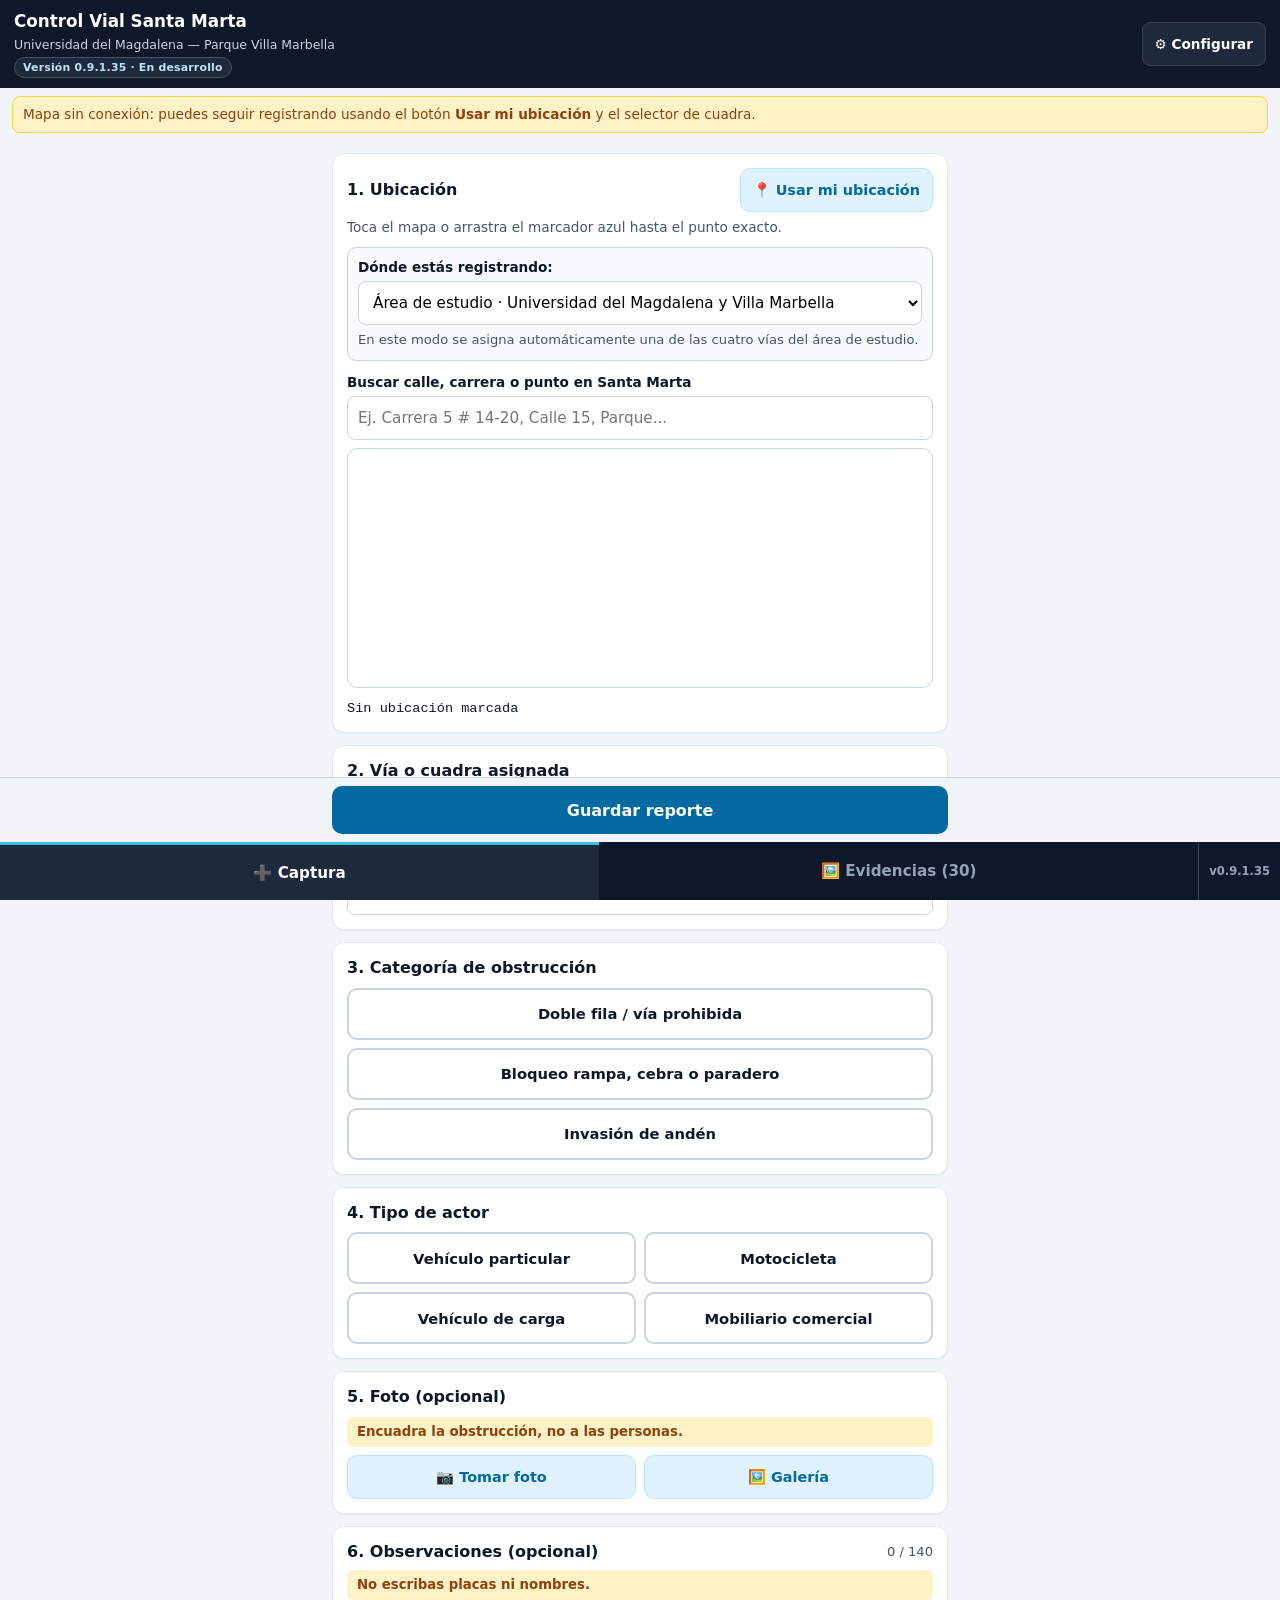
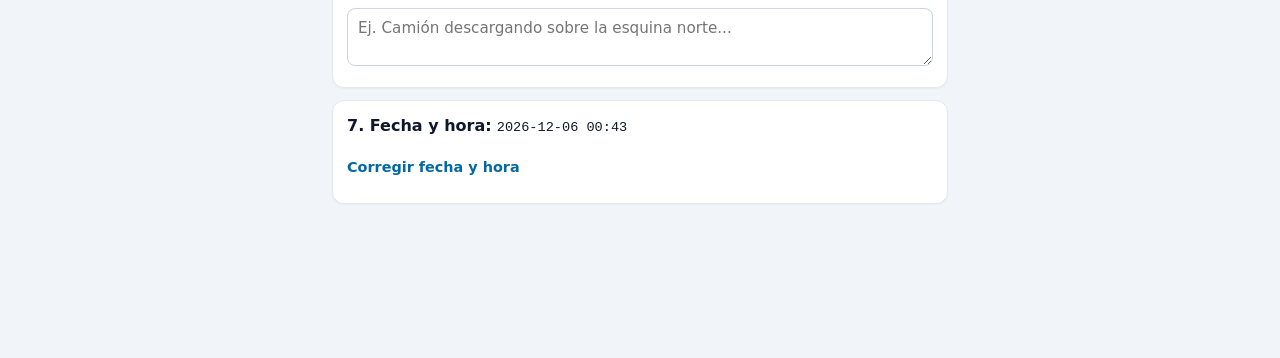
==== commit 2f103477: "Añade filtro de ámbito y actualiza título de vía/cuadra" ====
--- a/index.html
+++ b/index.html
@@ -110,7 +110,7 @@
 
     <!-- b) Cuadra (asignación automática + respaldo) -->
     <section class="tarjeta">
-      <h2>2. Cuadra asignada</h2>
+      <h2>2. Vía o cuadra asignada</h2>
       <div id="aviso-fuera-zona" class="aviso-alerta" hidden></div>
 
       <div id="panel-cuadra-estudio">
@@ -296,6 +296,14 @@
       <p class="ayuda-campo">Combina filtros para actualizar el mapa de calor, los porcentajes por categoría y los conteos al instante.</p>
 
       <div class="rejilla-filtros">
+        <div>
+          <label for="filtro-ambito" class="etiqueta-control">Ámbito:</label>
+          <select id="filtro-ambito" class="control-select">
+            <option value="todas">Todos los ámbitos</option>
+            <option value="area_estudio">Área de estudio</option>
+            <option value="otros_sectores_santa_marta">Otros sectores de Santa Marta</option>
+          </select>
+        </div>
         <div>
           <label for="filtro-cuadra" class="etiqueta-control">Cuadra:</label>
           <select id="filtro-cuadra" class="control-select">
--- a/estilos.css
+++ b/estilos.css
@@ -1349,3 +1349,25 @@
     display: none;
   }
 }
+
+
+/* Registro fuera del área de estudio */
+.selector-ambito-reporte {
+  margin: 10px 0 12px;
+  padding: 10px;
+  border: 1px solid var(--color-borde);
+  border-radius: 9px;
+  background: #f8fafc;
+}
+.selector-ambito-reporte .etiqueta-control { margin-top: 0; }
+.selector-ambito-reporte .texto-suave { margin: 6px 0 0; }
+.panel-via-externa {
+  padding: 10px;
+  border: 1px solid #bfdbfe;
+  border-radius: 9px;
+  background: #eff6ff;
+}
+.panel-via-externa .ayuda-campo { margin-top: 0; }
+.panel-via-externa .etiqueta-control { display: block; margin-top: 10px; }
+.panel-via-externa .control-input,
+.panel-via-externa .control-select { width: 100%; }
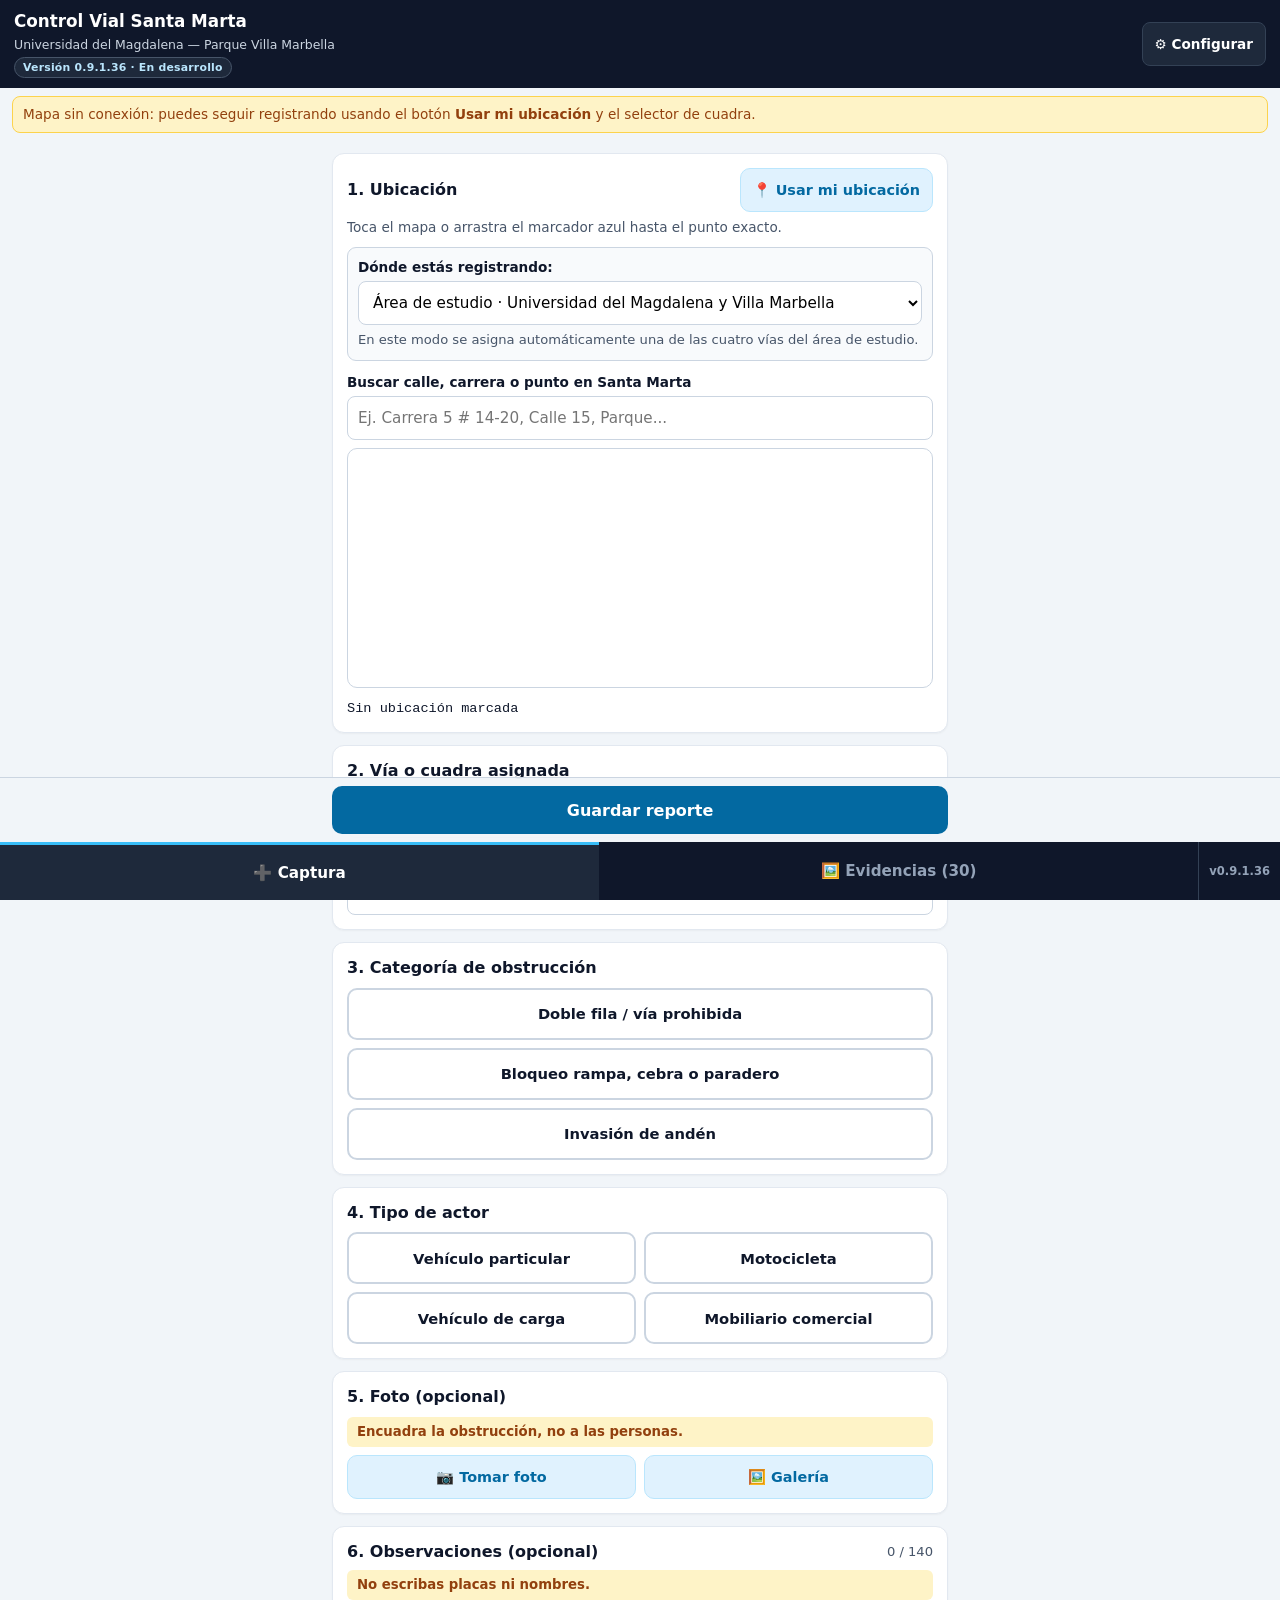
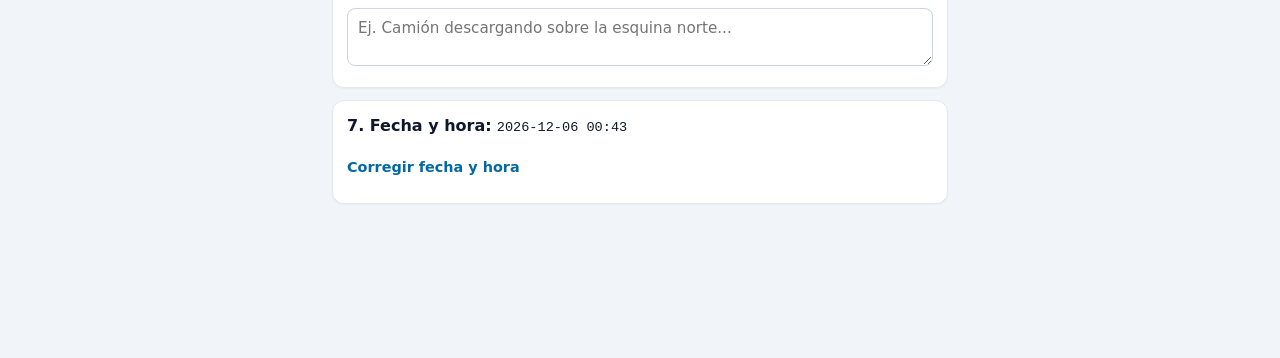
==== commit d79489f7: "Actualiza versión a 0.9.1.36 con corrección de captura externa" ====
--- a/index.html
+++ b/index.html
@@ -3,15 +3,15 @@
 <head>
   <meta charset="UTF-8" />
   <meta name="viewport" content="width=device-width, initial-scale=1.0" />
-  <meta name="app-build" content="0.9.1.35" />
-  <meta name="app-version" content="0.9.1.35" />
+  <meta name="app-build" content="0.9.1.36" />
+  <meta name="app-version" content="0.9.1.36" />
   <meta http-equiv="Cache-Control" content="no-cache, no-store, must-revalidate" />
   <meta http-equiv="Pragma" content="no-cache" />
   <meta http-equiv="Expires" content="0" />
   <title>Control de Mal Parqueo - Santa Marta</title>
   <!-- CSS de Leaflet (CDN exacto obligatorio) -->
   <link rel="stylesheet" href="https://unpkg.com/leaflet@1.9.4/dist/leaflet.css" />
-  <link rel="stylesheet" href="estilos.css?v=0.9.1.35" />
+  <link rel="stylesheet" href="estilos.css?v=0.9.1.36" />
 </head>
 <body>
   <!-- Encabezado compacto -->
@@ -19,7 +19,7 @@
     <div>
       <h1 class="titulo-app">Control Vial Santa Marta</h1>
       <p id="nombre-zona-header" class="subtitulo-zona">Cargando zona de estudio...</p>
-      <span class="insignia-version">Versión 0.9.1.35 · En desarrollo</span>
+      <span class="insignia-version">Versión 0.9.1.36 · En desarrollo</span>
     </div>
     <button type="button" id="btn-abrir-ajustes" class="btn-ajustes" aria-label="Ajustes del integrante">
       ⚙️ <span id="indicador-iniciales">Configurar</span>
@@ -486,18 +486,18 @@
     <button type="button" id="tab-registros" class="btn-nav">
       🖼️ Evidencias (<span id="badge-total-registros">0</span>)
     </button>
-    <span class="version-nav" aria-label="Versión de la aplicación">v0.9.1.35</span>
+    <span class="version-nav" aria-label="Versión de la aplicación">v0.9.1.36</span>
   </nav>
 
   <!-- Scripts en el orden estricto indicado (clásicos, sin módulos ES) -->
   <script src="https://unpkg.com/leaflet@1.9.4/dist/leaflet.js"></script>
   <script src="https://unpkg.com/leaflet.heat@0.2.0/dist/leaflet-heat.js"></script>
   <script src="https://cdnjs.cloudflare.com/ajax/libs/jszip/3.10.1/jszip.min.js"></script>
-  <script src="criticidad.js?v=0.9.1.35"></script>
-  <script src="almacenamiento.js?v=0.9.1.35"></script>
-  <script src="filtros.js?v=0.9.1.35"></script>
-  <script src="resumen.js?v=0.9.1.35"></script>
-  <script src="mapa.js?v=0.9.1.35"></script>
-  <script src="captura.js?v=0.9.1.35"></script>
+  <script src="criticidad.js?v=0.9.1.36"></script>
+  <script src="almacenamiento.js?v=0.9.1.36"></script>
+  <script src="filtros.js?v=0.9.1.36"></script>
+  <script src="resumen.js?v=0.9.1.36"></script>
+  <script src="mapa.js?v=0.9.1.36"></script>
+  <script src="captura.js?v=0.9.1.36"></script>
 </body>
 </html>
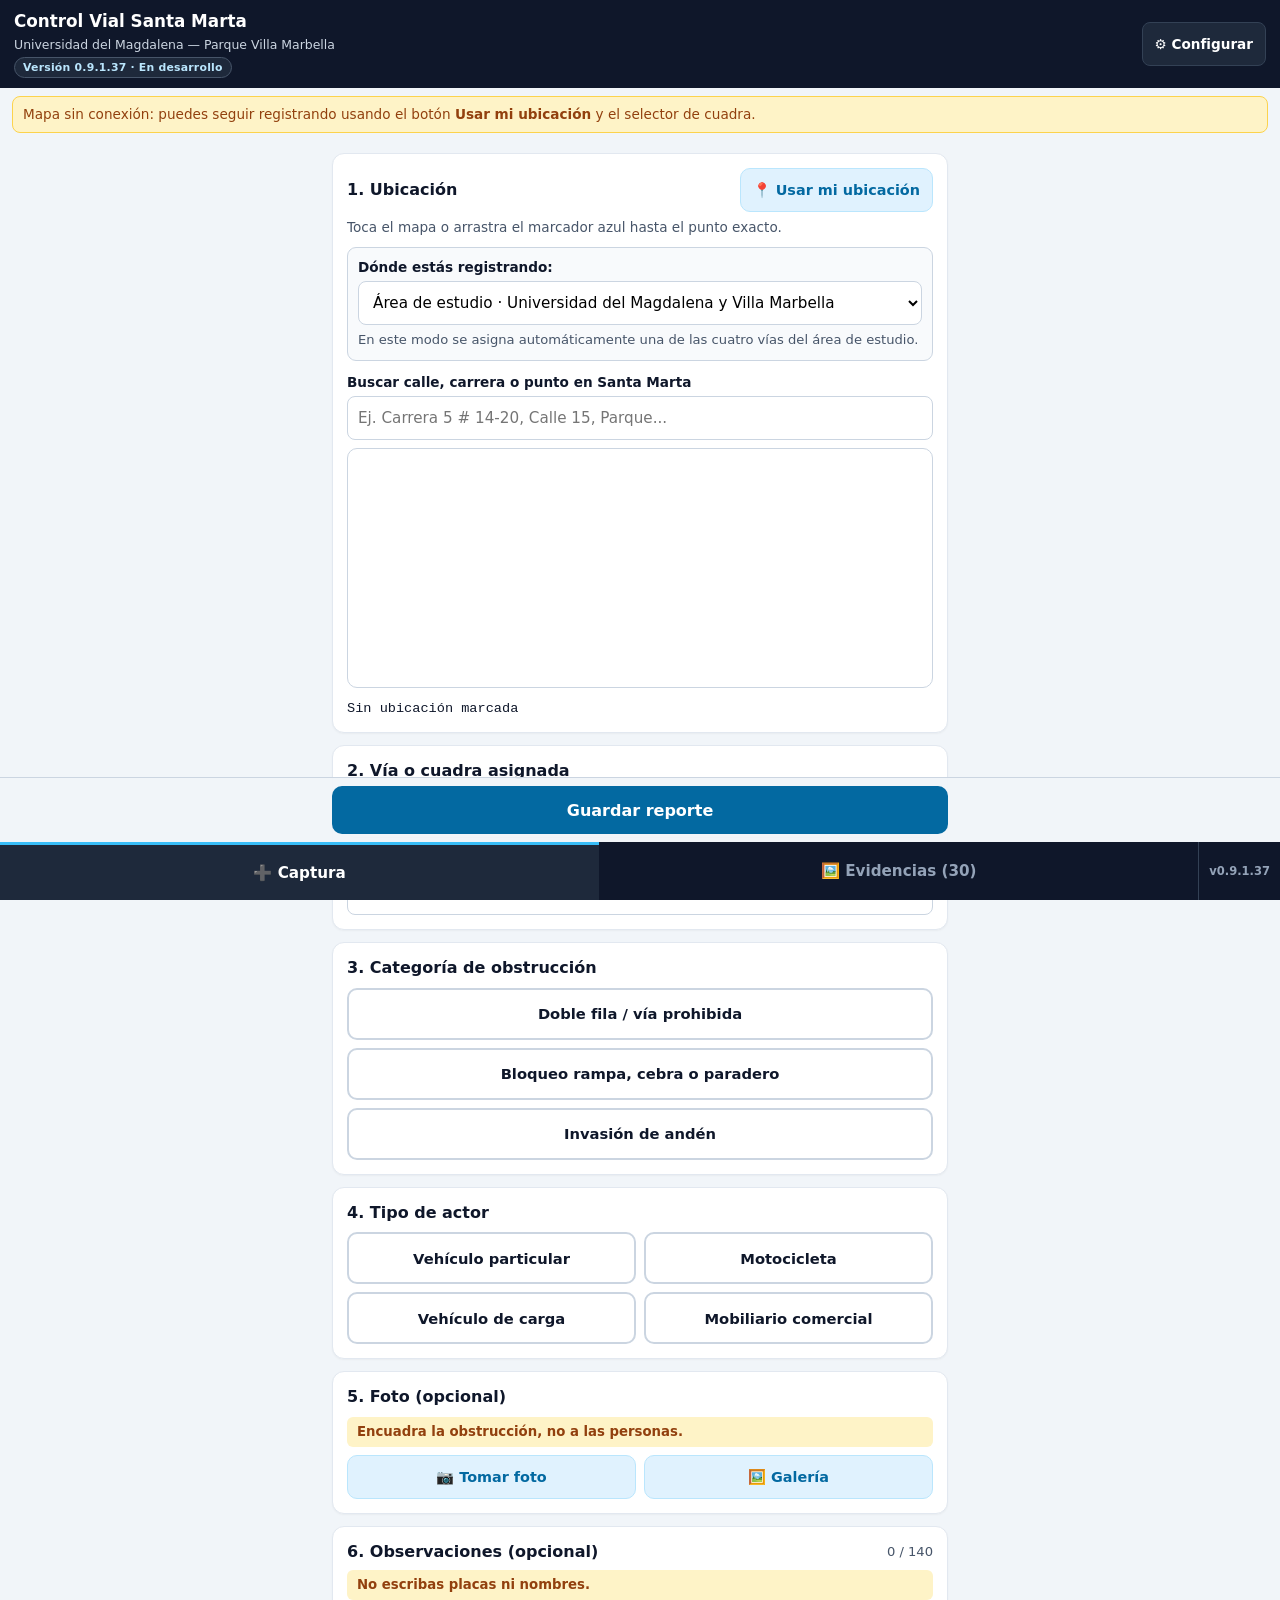
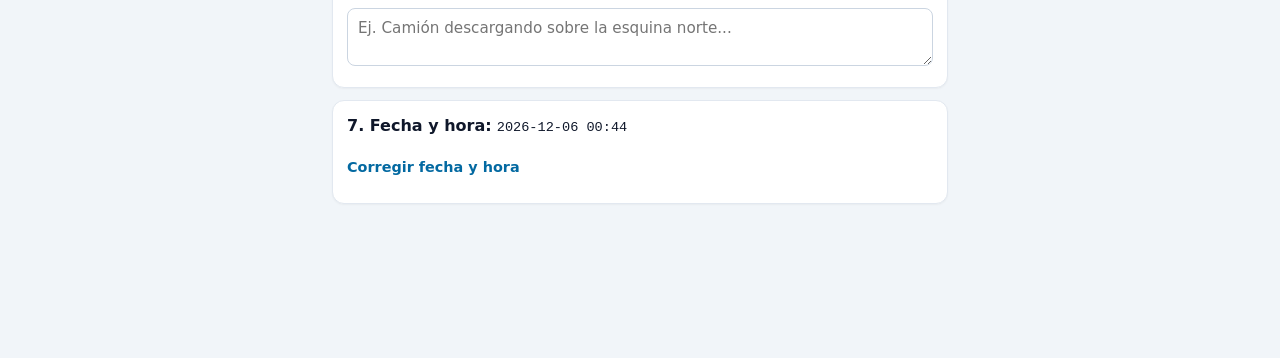
==== commit 53672087: "Actualiza versión del mapa a 0.9.1.37" ====
--- a/index.html
+++ b/index.html
@@ -3,15 +3,15 @@
 <head>
   <meta charset="UTF-8" />
   <meta name="viewport" content="width=device-width, initial-scale=1.0" />
-  <meta name="app-build" content="0.9.1.36" />
-  <meta name="app-version" content="0.9.1.36" />
+  <meta name="app-build" content="0.9.1.37" />
+  <meta name="app-version" content="0.9.1.37" />
   <meta http-equiv="Cache-Control" content="no-cache, no-store, must-revalidate" />
   <meta http-equiv="Pragma" content="no-cache" />
   <meta http-equiv="Expires" content="0" />
   <title>Control de Mal Parqueo - Santa Marta</title>
   <!-- CSS de Leaflet (CDN exacto obligatorio) -->
   <link rel="stylesheet" href="https://unpkg.com/leaflet@1.9.4/dist/leaflet.css" />
-  <link rel="stylesheet" href="estilos.css?v=0.9.1.36" />
+  <link rel="stylesheet" href="estilos.css?v=0.9.1.37" />
 </head>
 <body>
   <!-- Encabezado compacto -->
@@ -19,7 +19,7 @@
     <div>
       <h1 class="titulo-app">Control Vial Santa Marta</h1>
       <p id="nombre-zona-header" class="subtitulo-zona">Cargando zona de estudio...</p>
-      <span class="insignia-version">Versión 0.9.1.36 · En desarrollo</span>
+      <span class="insignia-version">Versión 0.9.1.37 · En desarrollo</span>
     </div>
     <button type="button" id="btn-abrir-ajustes" class="btn-ajustes" aria-label="Ajustes del integrante">
       ⚙️ <span id="indicador-iniciales">Configurar</span>
@@ -486,18 +486,18 @@
     <button type="button" id="tab-registros" class="btn-nav">
       🖼️ Evidencias (<span id="badge-total-registros">0</span>)
     </button>
-    <span class="version-nav" aria-label="Versión de la aplicación">v0.9.1.36</span>
+    <span class="version-nav" aria-label="Versión de la aplicación">v0.9.1.37</span>
   </nav>
 
   <!-- Scripts en el orden estricto indicado (clásicos, sin módulos ES) -->
   <script src="https://unpkg.com/leaflet@1.9.4/dist/leaflet.js"></script>
   <script src="https://unpkg.com/leaflet.heat@0.2.0/dist/leaflet-heat.js"></script>
   <script src="https://cdnjs.cloudflare.com/ajax/libs/jszip/3.10.1/jszip.min.js"></script>
-  <script src="criticidad.js?v=0.9.1.36"></script>
-  <script src="almacenamiento.js?v=0.9.1.36"></script>
-  <script src="filtros.js?v=0.9.1.36"></script>
-  <script src="resumen.js?v=0.9.1.36"></script>
-  <script src="mapa.js?v=0.9.1.36"></script>
-  <script src="captura.js?v=0.9.1.36"></script>
+  <script src="criticidad.js?v=0.9.1.37"></script>
+  <script src="almacenamiento.js?v=0.9.1.37"></script>
+  <script src="filtros.js?v=0.9.1.37"></script>
+  <script src="resumen.js?v=0.9.1.37"></script>
+  <script src="mapa.js?v=0.9.1.37"></script>
+  <script src="captura.js?v=0.9.1.37"></script>
 </body>
 </html>
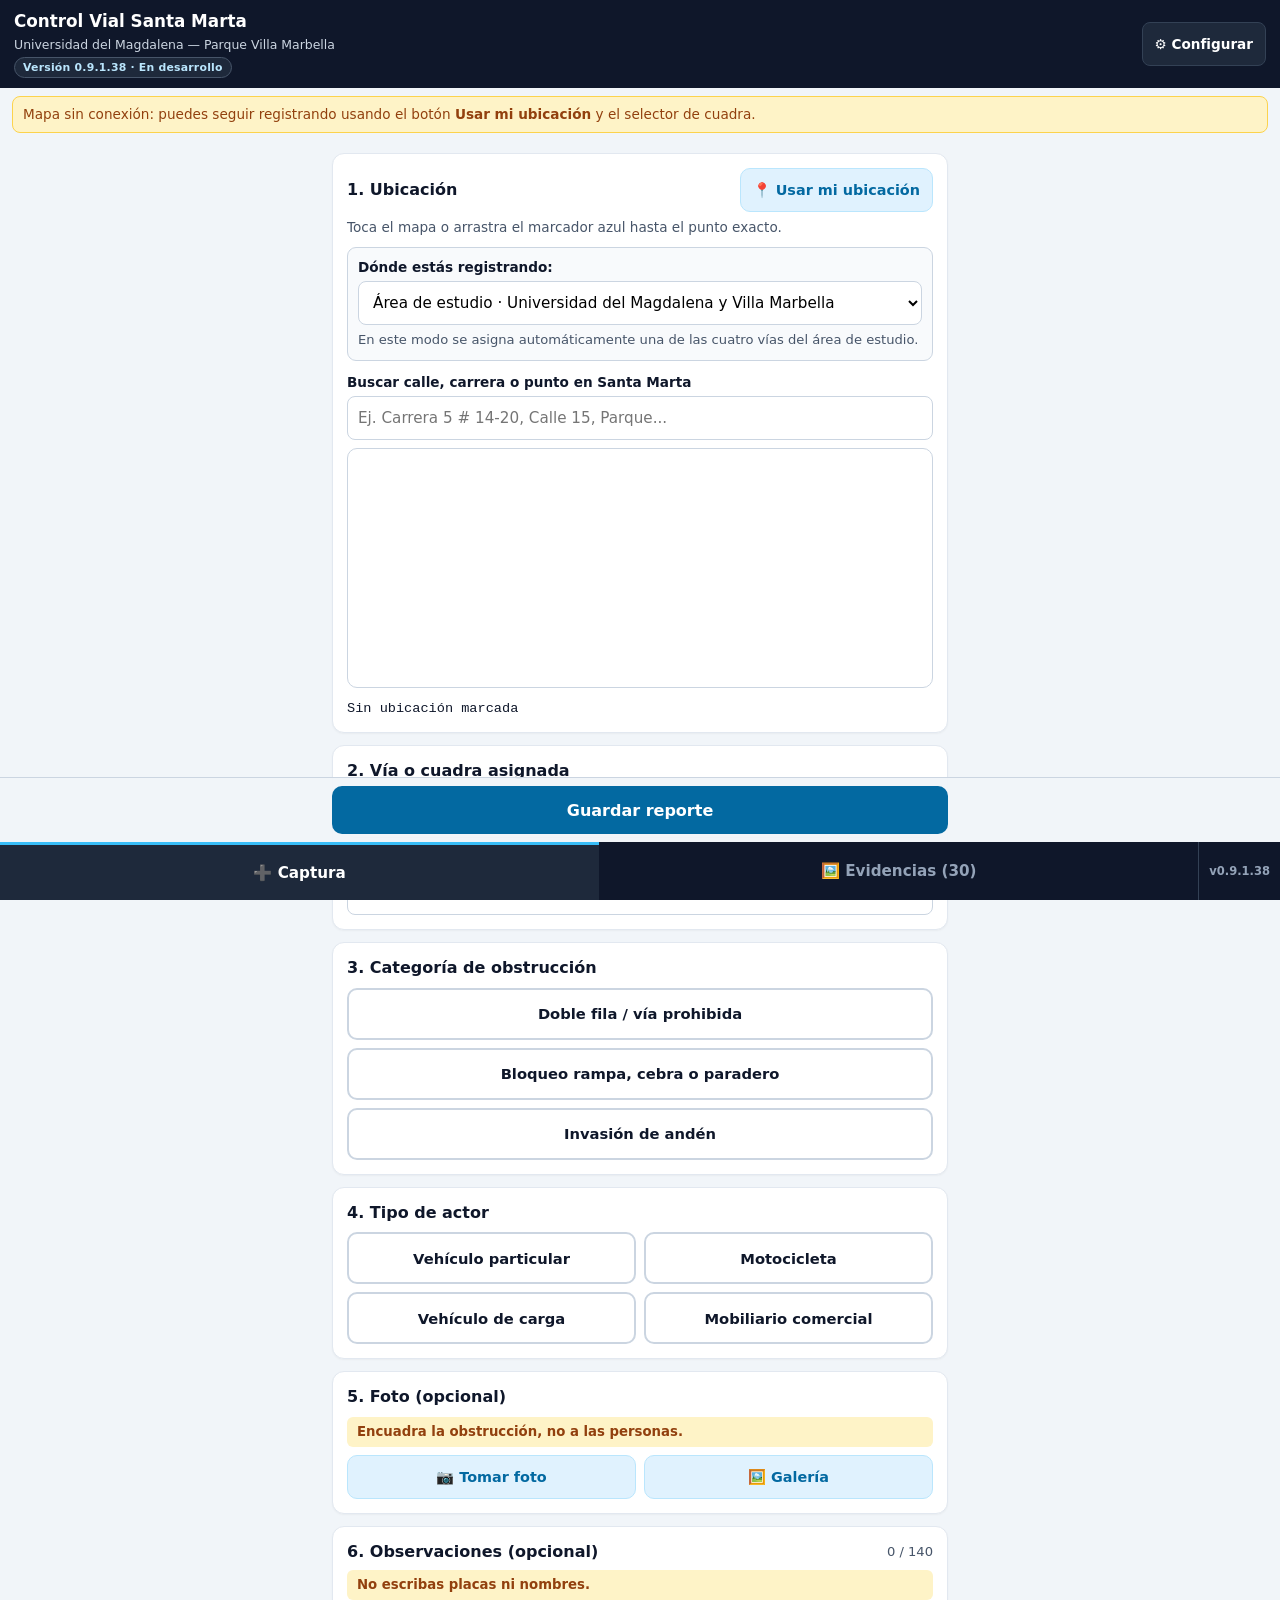
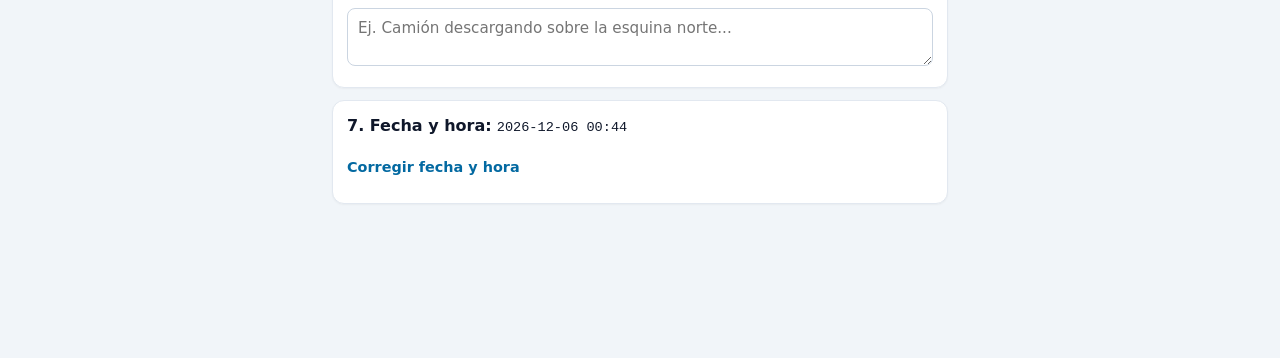
==== commit 7cd29136: "Actualiza versión y aclara clasificación visual preliminar en el mapa" ====
--- a/index.html
+++ b/index.html
@@ -3,15 +3,15 @@
 <head>
   <meta charset="UTF-8" />
   <meta name="viewport" content="width=device-width, initial-scale=1.0" />
-  <meta name="app-build" content="0.9.1.37" />
-  <meta name="app-version" content="0.9.1.37" />
+  <meta name="app-build" content="0.9.1.38" />
+  <meta name="app-version" content="0.9.1.38" />
   <meta http-equiv="Cache-Control" content="no-cache, no-store, must-revalidate" />
   <meta http-equiv="Pragma" content="no-cache" />
   <meta http-equiv="Expires" content="0" />
   <title>Control de Mal Parqueo - Santa Marta</title>
   <!-- CSS de Leaflet (CDN exacto obligatorio) -->
   <link rel="stylesheet" href="https://unpkg.com/leaflet@1.9.4/dist/leaflet.css" />
-  <link rel="stylesheet" href="estilos.css?v=0.9.1.37" />
+  <link rel="stylesheet" href="estilos.css?v=0.9.1.38" />
 </head>
 <body>
   <!-- Encabezado compacto -->
@@ -19,7 +19,7 @@
     <div>
       <h1 class="titulo-app">Control Vial Santa Marta</h1>
       <p id="nombre-zona-header" class="subtitulo-zona">Cargando zona de estudio...</p>
-      <span class="insignia-version">Versión 0.9.1.37 · En desarrollo</span>
+      <span class="insignia-version">Versión 0.9.1.38 · En desarrollo</span>
     </div>
     <button type="button" id="btn-abrir-ajustes" class="btn-ajustes" aria-label="Ajustes del integrante">
       ⚙️ <span id="indicador-iniciales">Configurar</span>
@@ -400,6 +400,7 @@
       </div>
 
       <div id="mapa-registros" class="caja-mapa caja-mapa-registros"></div>
+      <p class="nota-clasificacion-visual">Los puntos de las fotografías están coloreados con una valoración visual preliminar. No equivalen al índice formal de criticidad porque las fichas no incluyen fecha y hora.</p>
     </section>
 
     <!-- Resumen operativo Top 5 y vista imprimible (RF-05 y CU-03) -->
@@ -486,18 +487,18 @@
     <button type="button" id="tab-registros" class="btn-nav">
       🖼️ Evidencias (<span id="badge-total-registros">0</span>)
     </button>
-    <span class="version-nav" aria-label="Versión de la aplicación">v0.9.1.37</span>
+    <span class="version-nav" aria-label="Versión de la aplicación">v0.9.1.38</span>
   </nav>
 
   <!-- Scripts en el orden estricto indicado (clásicos, sin módulos ES) -->
   <script src="https://unpkg.com/leaflet@1.9.4/dist/leaflet.js"></script>
   <script src="https://unpkg.com/leaflet.heat@0.2.0/dist/leaflet-heat.js"></script>
   <script src="https://cdnjs.cloudflare.com/ajax/libs/jszip/3.10.1/jszip.min.js"></script>
-  <script src="criticidad.js?v=0.9.1.37"></script>
-  <script src="almacenamiento.js?v=0.9.1.37"></script>
-  <script src="filtros.js?v=0.9.1.37"></script>
-  <script src="resumen.js?v=0.9.1.37"></script>
-  <script src="mapa.js?v=0.9.1.37"></script>
-  <script src="captura.js?v=0.9.1.37"></script>
+  <script src="criticidad.js?v=0.9.1.38"></script>
+  <script src="almacenamiento.js?v=0.9.1.38"></script>
+  <script src="filtros.js?v=0.9.1.38"></script>
+  <script src="resumen.js?v=0.9.1.38"></script>
+  <script src="mapa.js?v=0.9.1.38"></script>
+  <script src="captura.js?v=0.9.1.38"></script>
 </body>
 </html>
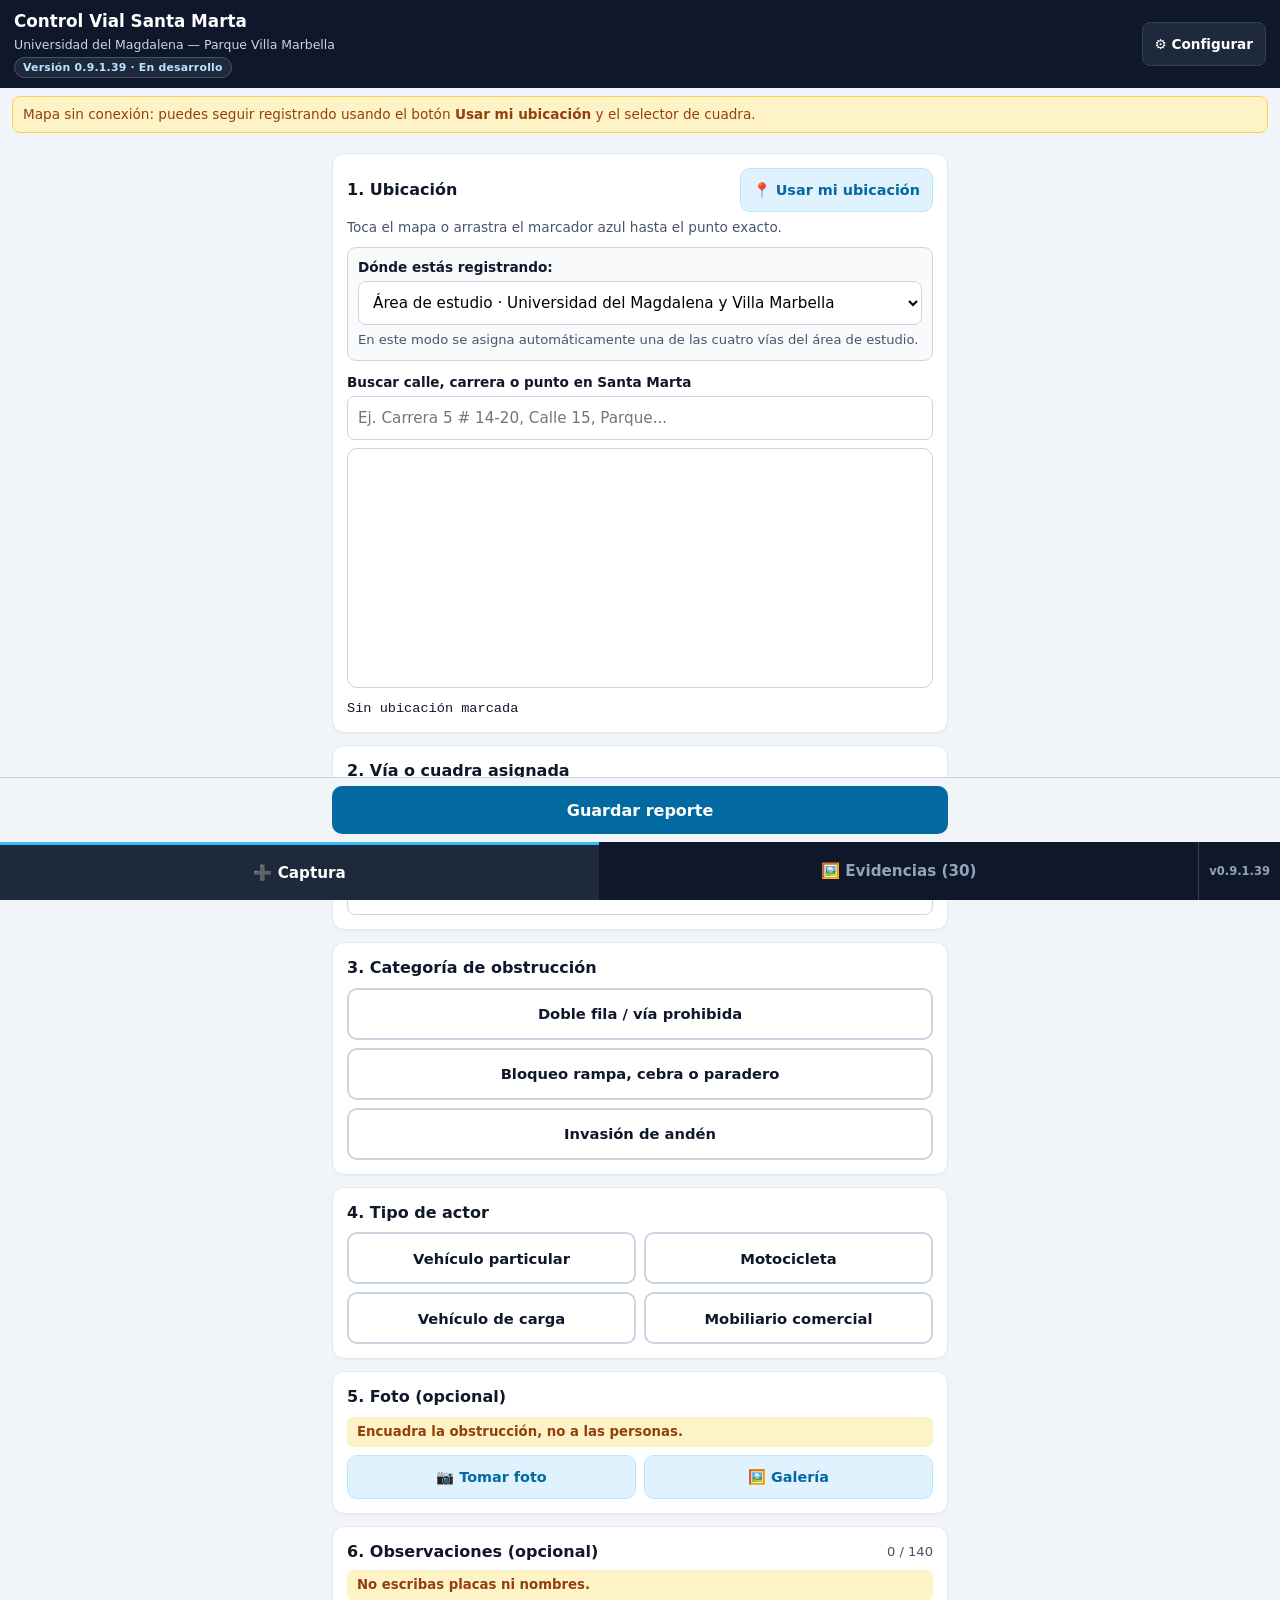
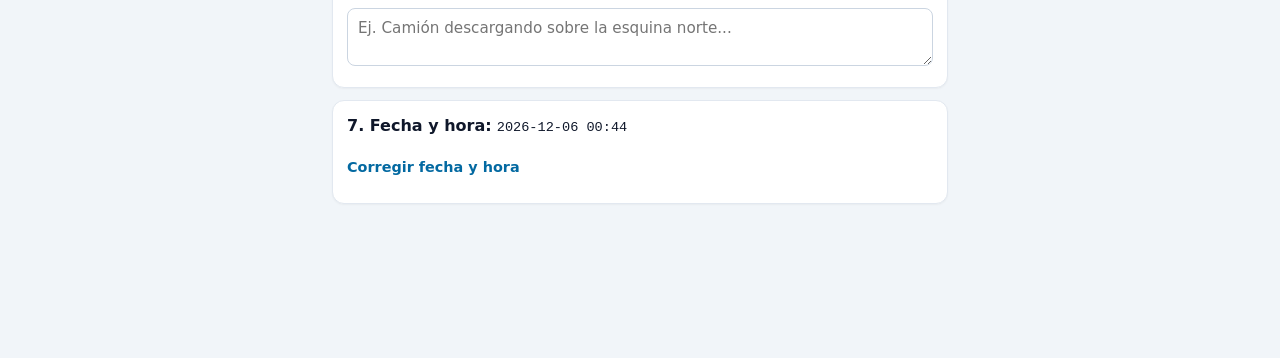
==== commit ab0630fd: "Actualiza versión a 0.9.1.39 para clasificación visual de evidencias" ====
--- a/index.html
+++ b/index.html
@@ -3,15 +3,15 @@
 <head>
   <meta charset="UTF-8" />
   <meta name="viewport" content="width=device-width, initial-scale=1.0" />
-  <meta name="app-build" content="0.9.1.38" />
-  <meta name="app-version" content="0.9.1.38" />
+  <meta name="app-build" content="0.9.1.39" />
+  <meta name="app-version" content="0.9.1.39" />
   <meta http-equiv="Cache-Control" content="no-cache, no-store, must-revalidate" />
   <meta http-equiv="Pragma" content="no-cache" />
   <meta http-equiv="Expires" content="0" />
   <title>Control de Mal Parqueo - Santa Marta</title>
   <!-- CSS de Leaflet (CDN exacto obligatorio) -->
   <link rel="stylesheet" href="https://unpkg.com/leaflet@1.9.4/dist/leaflet.css" />
-  <link rel="stylesheet" href="estilos.css?v=0.9.1.38" />
+  <link rel="stylesheet" href="estilos.css?v=0.9.1.39" />
 </head>
 <body>
   <!-- Encabezado compacto -->
@@ -19,7 +19,7 @@
     <div>
       <h1 class="titulo-app">Control Vial Santa Marta</h1>
       <p id="nombre-zona-header" class="subtitulo-zona">Cargando zona de estudio...</p>
-      <span class="insignia-version">Versión 0.9.1.38 · En desarrollo</span>
+      <span class="insignia-version">Versión 0.9.1.39 · En desarrollo</span>
     </div>
     <button type="button" id="btn-abrir-ajustes" class="btn-ajustes" aria-label="Ajustes del integrante">
       ⚙️ <span id="indicador-iniciales">Configurar</span>
@@ -487,18 +487,18 @@
     <button type="button" id="tab-registros" class="btn-nav">
       🖼️ Evidencias (<span id="badge-total-registros">0</span>)
     </button>
-    <span class="version-nav" aria-label="Versión de la aplicación">v0.9.1.38</span>
+    <span class="version-nav" aria-label="Versión de la aplicación">v0.9.1.39</span>
   </nav>
 
   <!-- Scripts en el orden estricto indicado (clásicos, sin módulos ES) -->
   <script src="https://unpkg.com/leaflet@1.9.4/dist/leaflet.js"></script>
   <script src="https://unpkg.com/leaflet.heat@0.2.0/dist/leaflet-heat.js"></script>
   <script src="https://cdnjs.cloudflare.com/ajax/libs/jszip/3.10.1/jszip.min.js"></script>
-  <script src="criticidad.js?v=0.9.1.38"></script>
-  <script src="almacenamiento.js?v=0.9.1.38"></script>
-  <script src="filtros.js?v=0.9.1.38"></script>
-  <script src="resumen.js?v=0.9.1.38"></script>
-  <script src="mapa.js?v=0.9.1.38"></script>
-  <script src="captura.js?v=0.9.1.38"></script>
+  <script src="criticidad.js?v=0.9.1.39"></script>
+  <script src="almacenamiento.js?v=0.9.1.39"></script>
+  <script src="filtros.js?v=0.9.1.39"></script>
+  <script src="resumen.js?v=0.9.1.39"></script>
+  <script src="mapa.js?v=0.9.1.39"></script>
+  <script src="captura.js?v=0.9.1.39"></script>
 </body>
 </html>
--- a/estilos.css
+++ b/estilos.css
@@ -1371,3 +1371,11 @@
 .panel-via-externa .etiqueta-control { display: block; margin-top: 10px; }
 .panel-via-externa .control-input,
 .panel-via-externa .control-select { width: 100%; }
+
+
+.nota-clasificacion-visual {
+  margin: 6px 2px 0;
+  color: #64748b;
+  font-size: 0.76rem;
+  line-height: 1.4;
+}
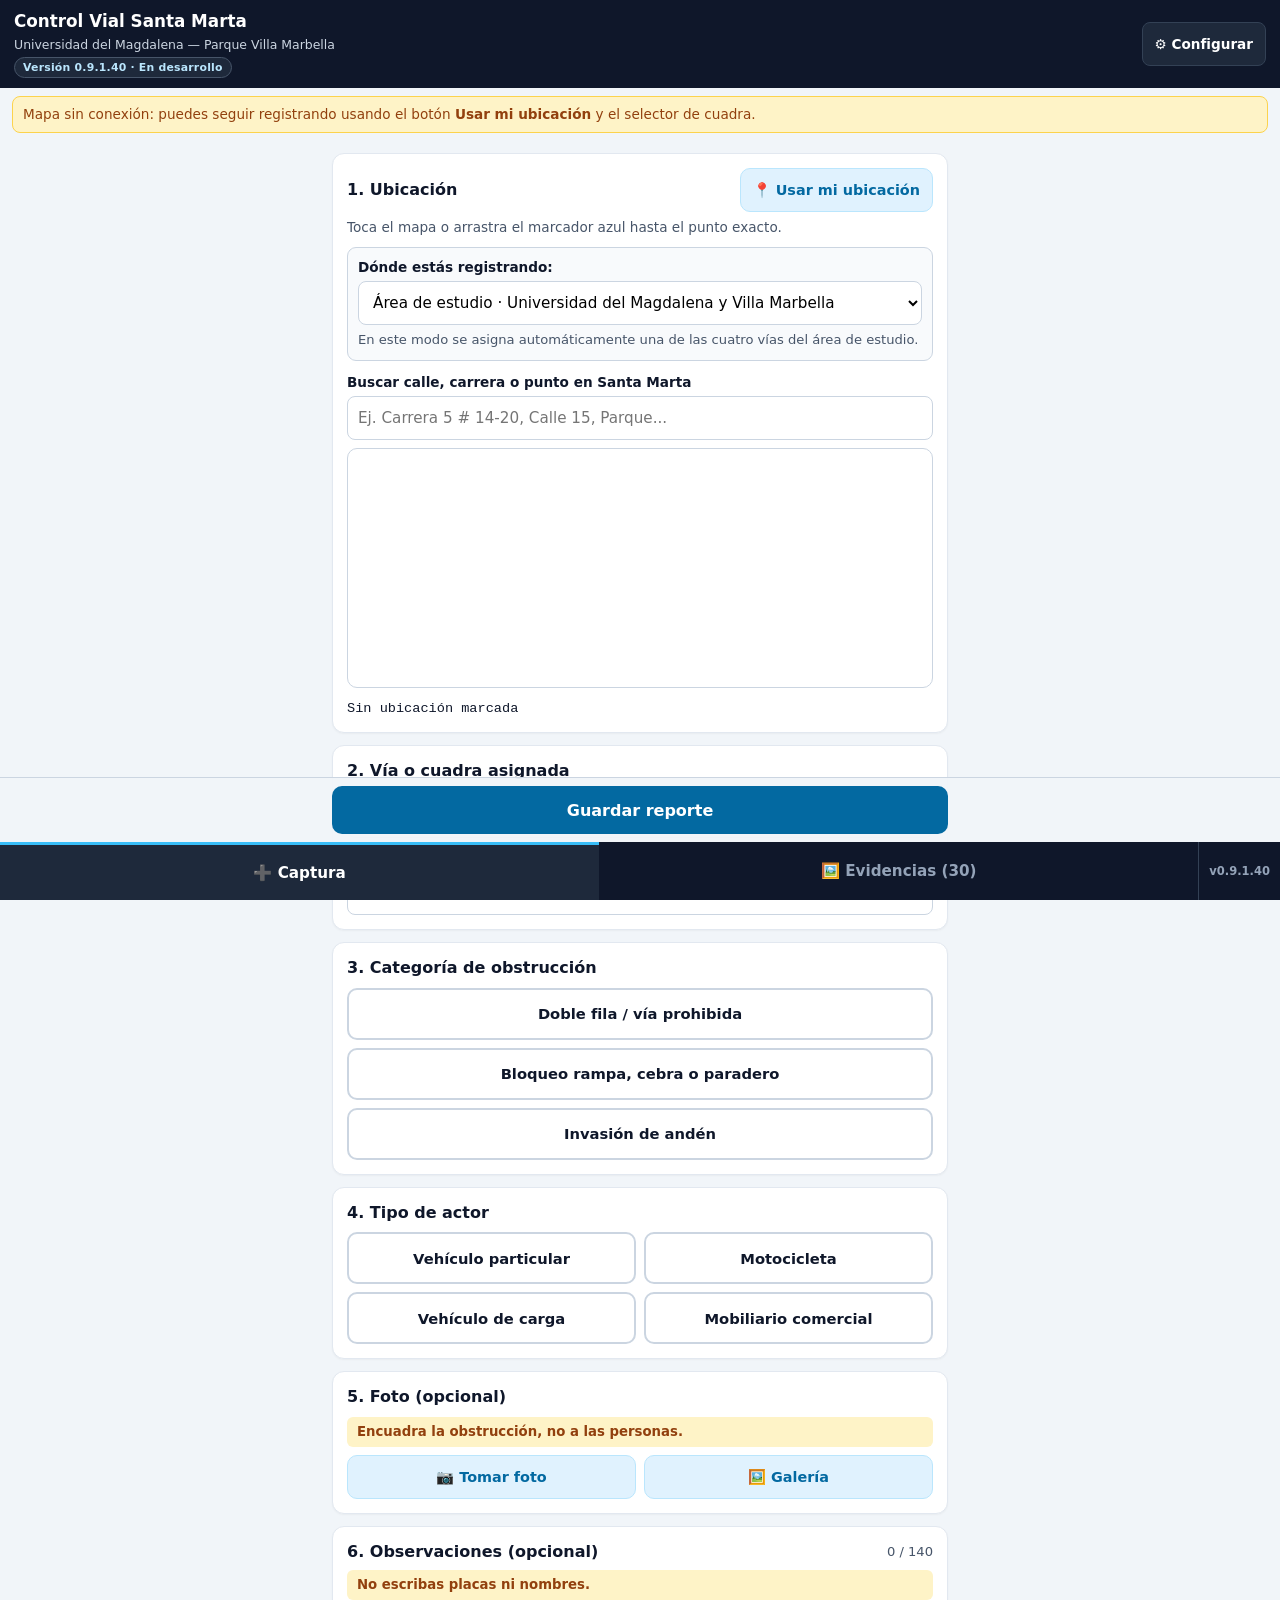
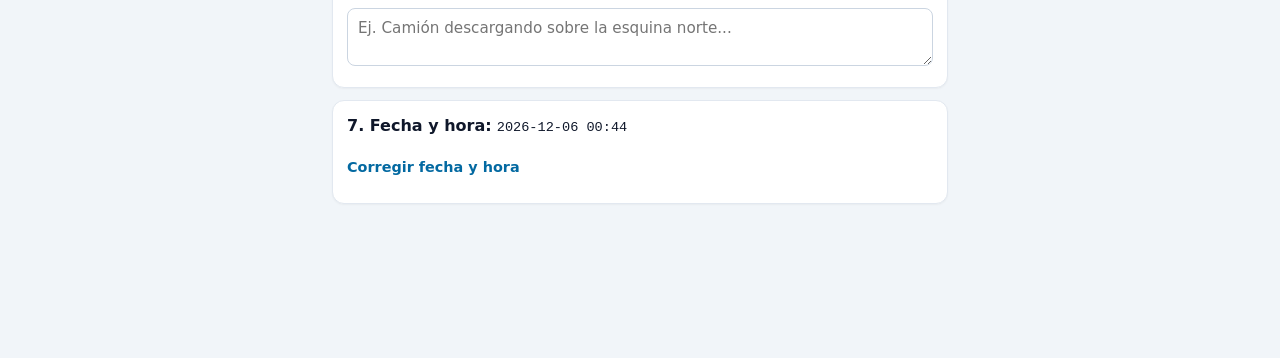
==== commit 9c758c89: "Actualiza versión e incorpora selección de archivos JSON y ZIP" ====
--- a/index.html
+++ b/index.html
@@ -3,15 +3,15 @@
 <head>
   <meta charset="UTF-8" />
   <meta name="viewport" content="width=device-width, initial-scale=1.0" />
-  <meta name="app-build" content="0.9.1.39" />
-  <meta name="app-version" content="0.9.1.39" />
+  <meta name="app-build" content="0.9.1.40" />
+  <meta name="app-version" content="0.9.1.40" />
   <meta http-equiv="Cache-Control" content="no-cache, no-store, must-revalidate" />
   <meta http-equiv="Pragma" content="no-cache" />
   <meta http-equiv="Expires" content="0" />
   <title>Control de Mal Parqueo - Santa Marta</title>
   <!-- CSS de Leaflet (CDN exacto obligatorio) -->
   <link rel="stylesheet" href="https://unpkg.com/leaflet@1.9.4/dist/leaflet.css" />
-  <link rel="stylesheet" href="estilos.css?v=0.9.1.39" />
+  <link rel="stylesheet" href="estilos.css?v=0.9.1.40" />
 </head>
 <body>
   <!-- Encabezado compacto -->
@@ -19,7 +19,7 @@
     <div>
       <h1 class="titulo-app">Control Vial Santa Marta</h1>
       <p id="nombre-zona-header" class="subtitulo-zona">Cargando zona de estudio...</p>
-      <span class="insignia-version">Versión 0.9.1.39 · En desarrollo</span>
+      <span class="insignia-version">Versión 0.9.1.40 · En desarrollo</span>
     </div>
     <button type="button" id="btn-abrir-ajustes" class="btn-ajustes" aria-label="Ajustes del integrante">
       ⚙️ <span id="indicador-iniciales">Configurar</span>
@@ -281,7 +281,7 @@
           Importar JSON
         </button>
       </div>
-      <input type="file" id="input-importar-json" accept=".json,application/json" hidden />
+      <input type="file" id="input-importar-json" accept=".json,.zip,application/json,application/zip" hidden />
       <div id="resultado-importacion" class="aviso-info margen-superior" hidden></div>
     </section>
 
@@ -487,18 +487,18 @@
     <button type="button" id="tab-registros" class="btn-nav">
       🖼️ Evidencias (<span id="badge-total-registros">0</span>)
     </button>
-    <span class="version-nav" aria-label="Versión de la aplicación">v0.9.1.39</span>
+    <span class="version-nav" aria-label="Versión de la aplicación">v0.9.1.40</span>
   </nav>
 
   <!-- Scripts en el orden estricto indicado (clásicos, sin módulos ES) -->
   <script src="https://unpkg.com/leaflet@1.9.4/dist/leaflet.js"></script>
   <script src="https://unpkg.com/leaflet.heat@0.2.0/dist/leaflet-heat.js"></script>
   <script src="https://cdnjs.cloudflare.com/ajax/libs/jszip/3.10.1/jszip.min.js"></script>
-  <script src="criticidad.js?v=0.9.1.39"></script>
-  <script src="almacenamiento.js?v=0.9.1.39"></script>
-  <script src="filtros.js?v=0.9.1.39"></script>
-  <script src="resumen.js?v=0.9.1.39"></script>
-  <script src="mapa.js?v=0.9.1.39"></script>
-  <script src="captura.js?v=0.9.1.39"></script>
+  <script src="criticidad.js?v=0.9.1.40"></script>
+  <script src="almacenamiento.js?v=0.9.1.40"></script>
+  <script src="filtros.js?v=0.9.1.40"></script>
+  <script src="resumen.js?v=0.9.1.40"></script>
+  <script src="mapa.js?v=0.9.1.40"></script>
+  <script src="captura.js?v=0.9.1.40"></script>
 </body>
 </html>
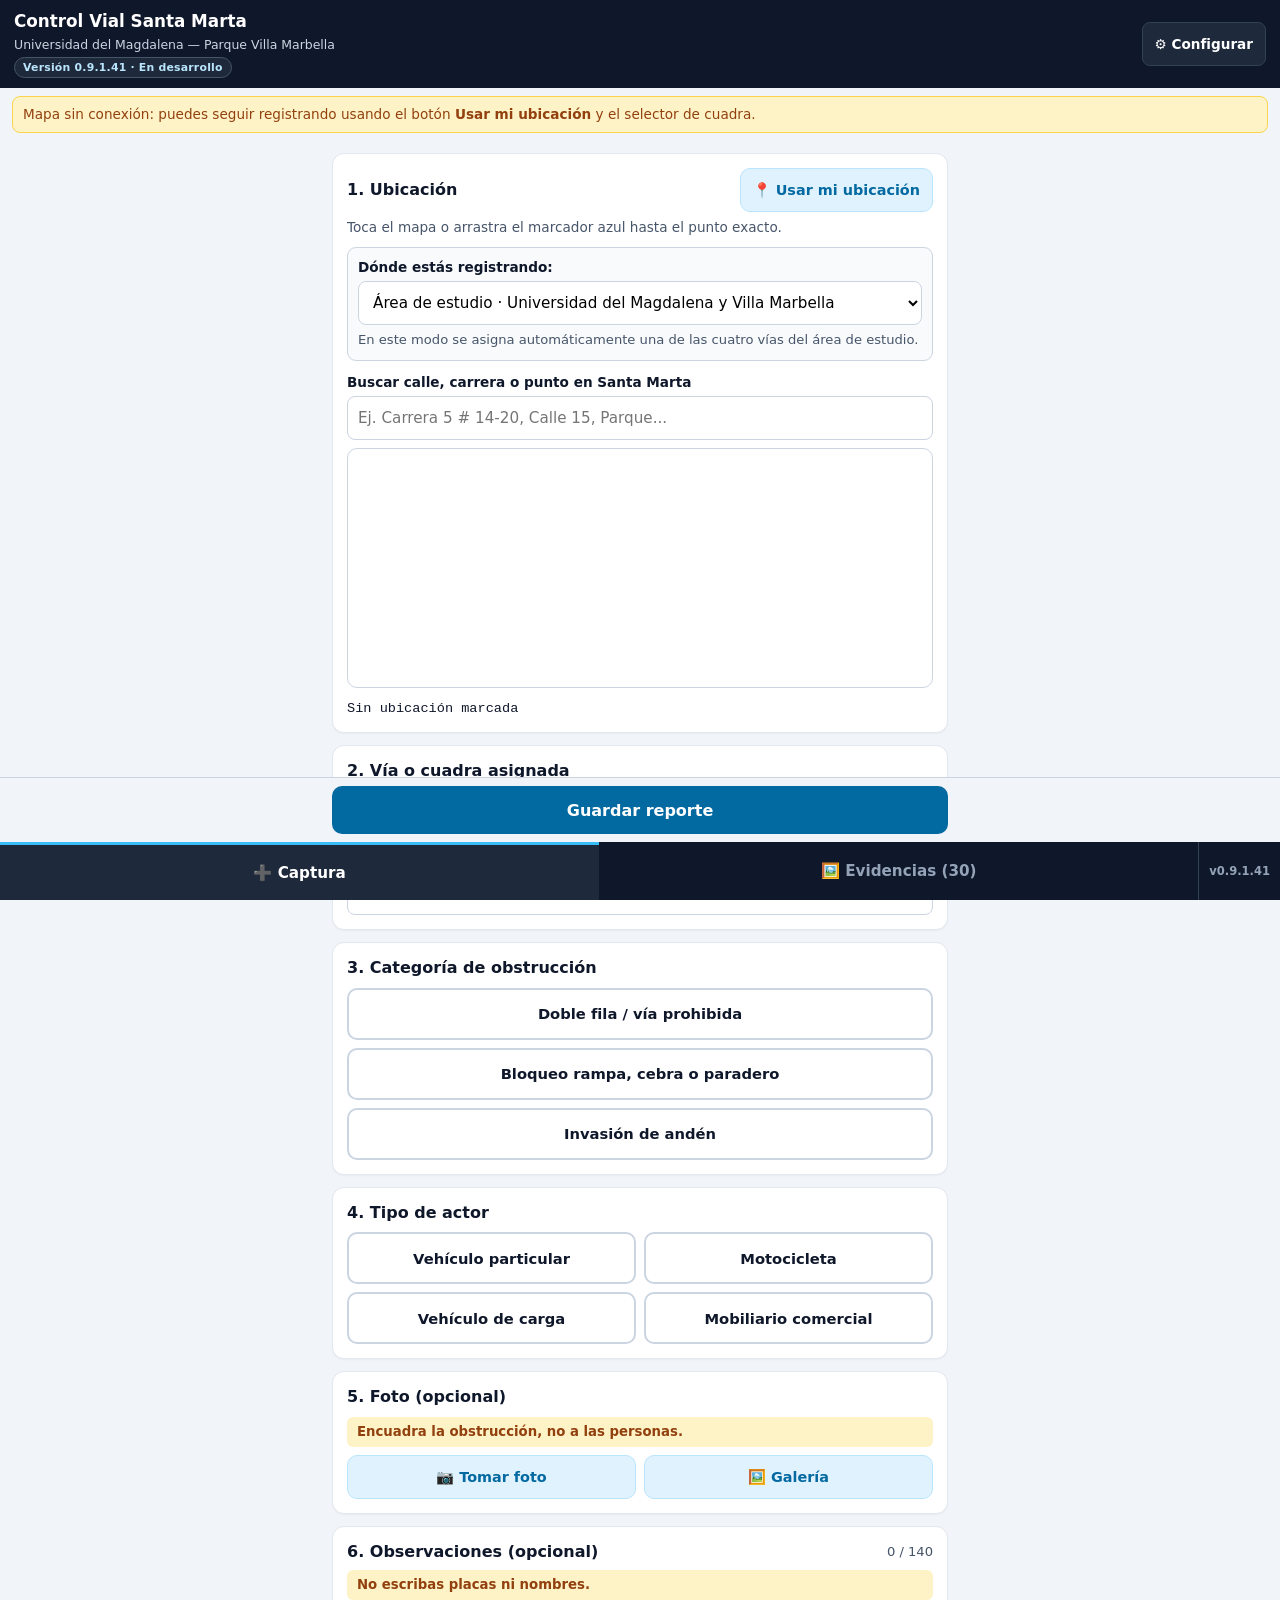
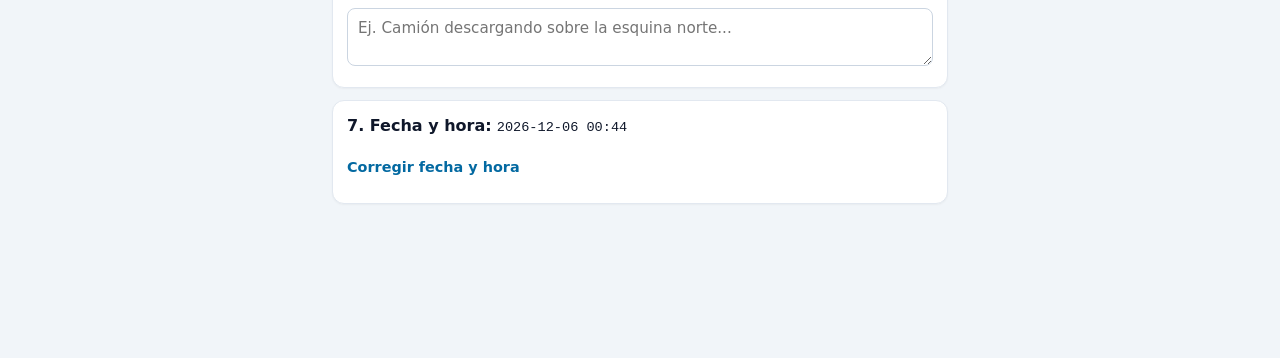
==== commit 89d05999: "Actualiza versión a 0.9.1.41" ====
--- a/index.html
+++ b/index.html
@@ -3,15 +3,15 @@
 <head>
   <meta charset="UTF-8" />
   <meta name="viewport" content="width=device-width, initial-scale=1.0" />
-  <meta name="app-build" content="0.9.1.40" />
-  <meta name="app-version" content="0.9.1.40" />
+  <meta name="app-build" content="0.9.1.41" />
+  <meta name="app-version" content="0.9.1.41" />
   <meta http-equiv="Cache-Control" content="no-cache, no-store, must-revalidate" />
   <meta http-equiv="Pragma" content="no-cache" />
   <meta http-equiv="Expires" content="0" />
   <title>Control de Mal Parqueo - Santa Marta</title>
   <!-- CSS de Leaflet (CDN exacto obligatorio) -->
   <link rel="stylesheet" href="https://unpkg.com/leaflet@1.9.4/dist/leaflet.css" />
-  <link rel="stylesheet" href="estilos.css?v=0.9.1.40" />
+  <link rel="stylesheet" href="estilos.css?v=0.9.1.41" />
 </head>
 <body>
   <!-- Encabezado compacto -->
@@ -19,7 +19,7 @@
     <div>
       <h1 class="titulo-app">Control Vial Santa Marta</h1>
       <p id="nombre-zona-header" class="subtitulo-zona">Cargando zona de estudio...</p>
-      <span class="insignia-version">Versión 0.9.1.40 · En desarrollo</span>
+      <span class="insignia-version">Versión 0.9.1.41 · En desarrollo</span>
     </div>
     <button type="button" id="btn-abrir-ajustes" class="btn-ajustes" aria-label="Ajustes del integrante">
       ⚙️ <span id="indicador-iniciales">Configurar</span>
@@ -487,18 +487,18 @@
     <button type="button" id="tab-registros" class="btn-nav">
       🖼️ Evidencias (<span id="badge-total-registros">0</span>)
     </button>
-    <span class="version-nav" aria-label="Versión de la aplicación">v0.9.1.40</span>
+    <span class="version-nav" aria-label="Versión de la aplicación">v0.9.1.41</span>
   </nav>
 
   <!-- Scripts en el orden estricto indicado (clásicos, sin módulos ES) -->
   <script src="https://unpkg.com/leaflet@1.9.4/dist/leaflet.js"></script>
   <script src="https://unpkg.com/leaflet.heat@0.2.0/dist/leaflet-heat.js"></script>
   <script src="https://cdnjs.cloudflare.com/ajax/libs/jszip/3.10.1/jszip.min.js"></script>
-  <script src="criticidad.js?v=0.9.1.40"></script>
-  <script src="almacenamiento.js?v=0.9.1.40"></script>
-  <script src="filtros.js?v=0.9.1.40"></script>
-  <script src="resumen.js?v=0.9.1.40"></script>
-  <script src="mapa.js?v=0.9.1.40"></script>
-  <script src="captura.js?v=0.9.1.40"></script>
+  <script src="criticidad.js?v=0.9.1.41"></script>
+  <script src="almacenamiento.js?v=0.9.1.41"></script>
+  <script src="filtros.js?v=0.9.1.41"></script>
+  <script src="resumen.js?v=0.9.1.41"></script>
+  <script src="mapa.js?v=0.9.1.41"></script>
+  <script src="captura.js?v=0.9.1.41"></script>
 </body>
 </html>
